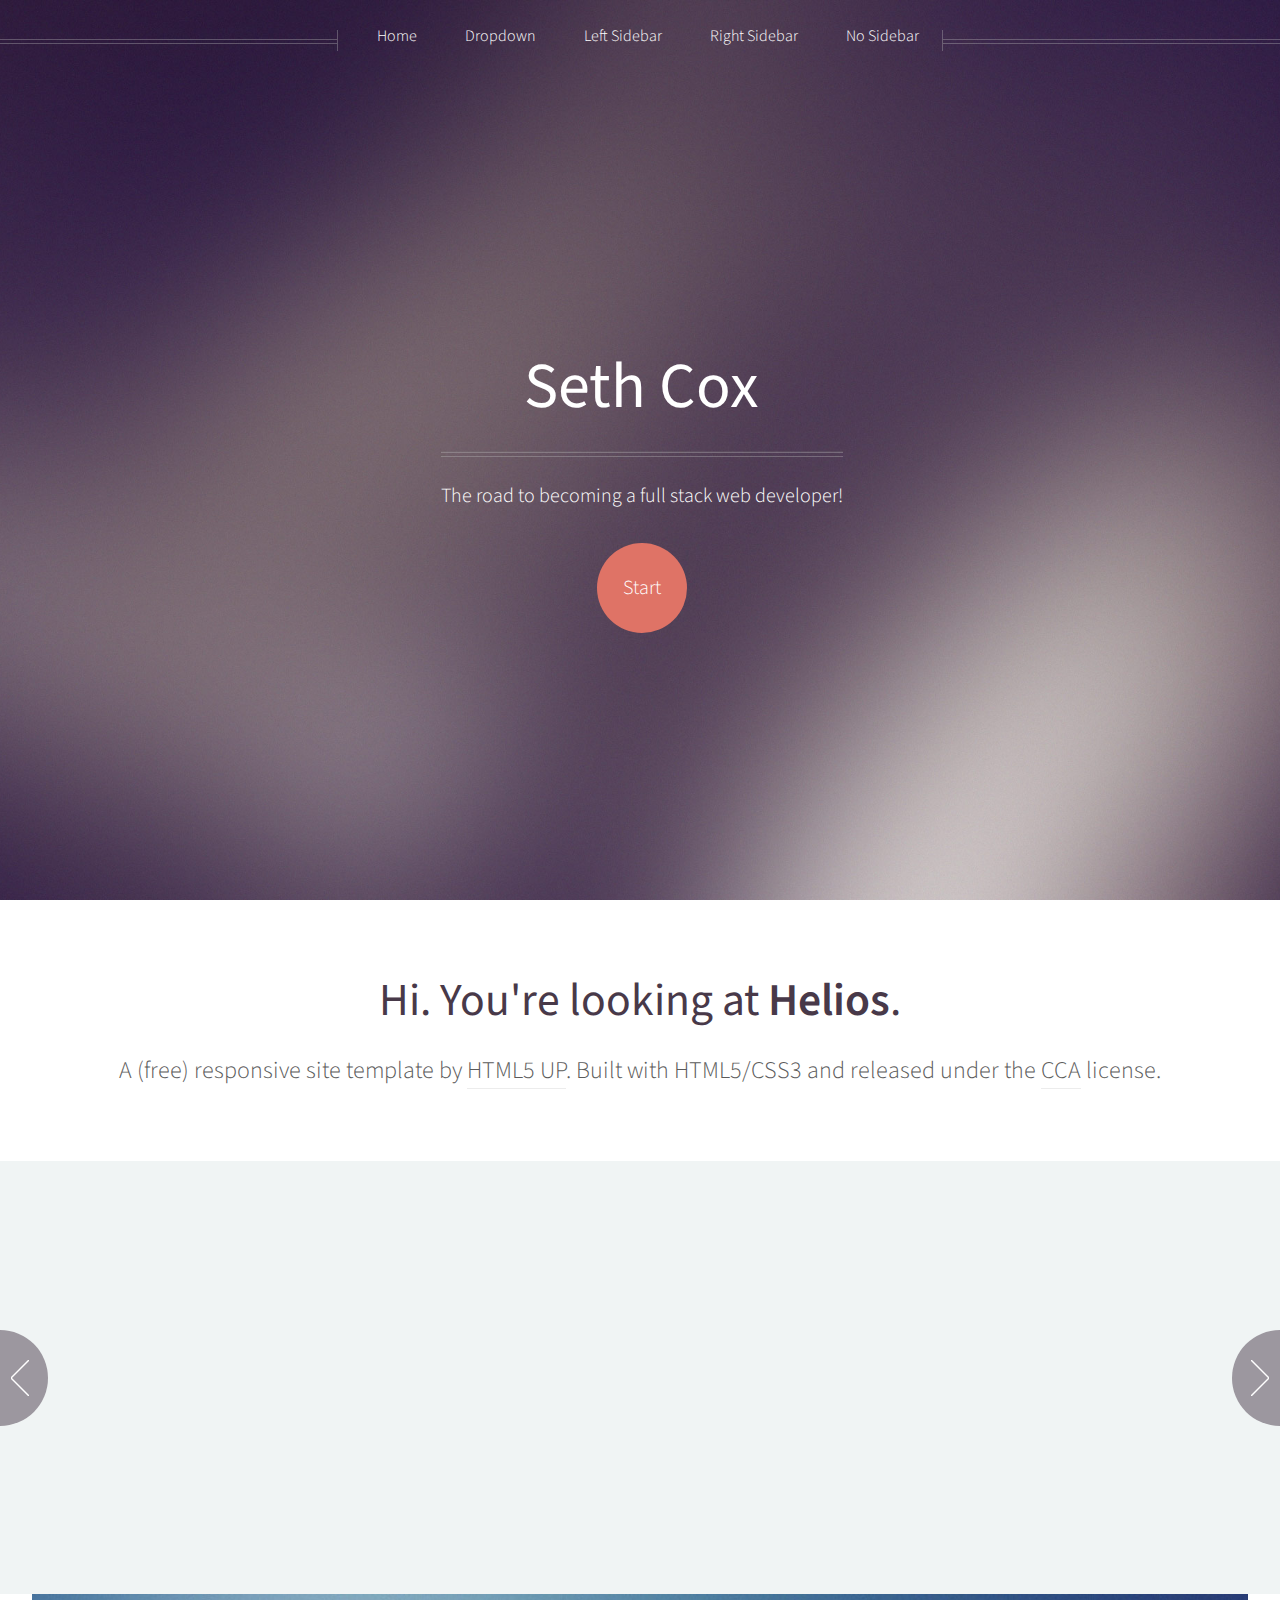
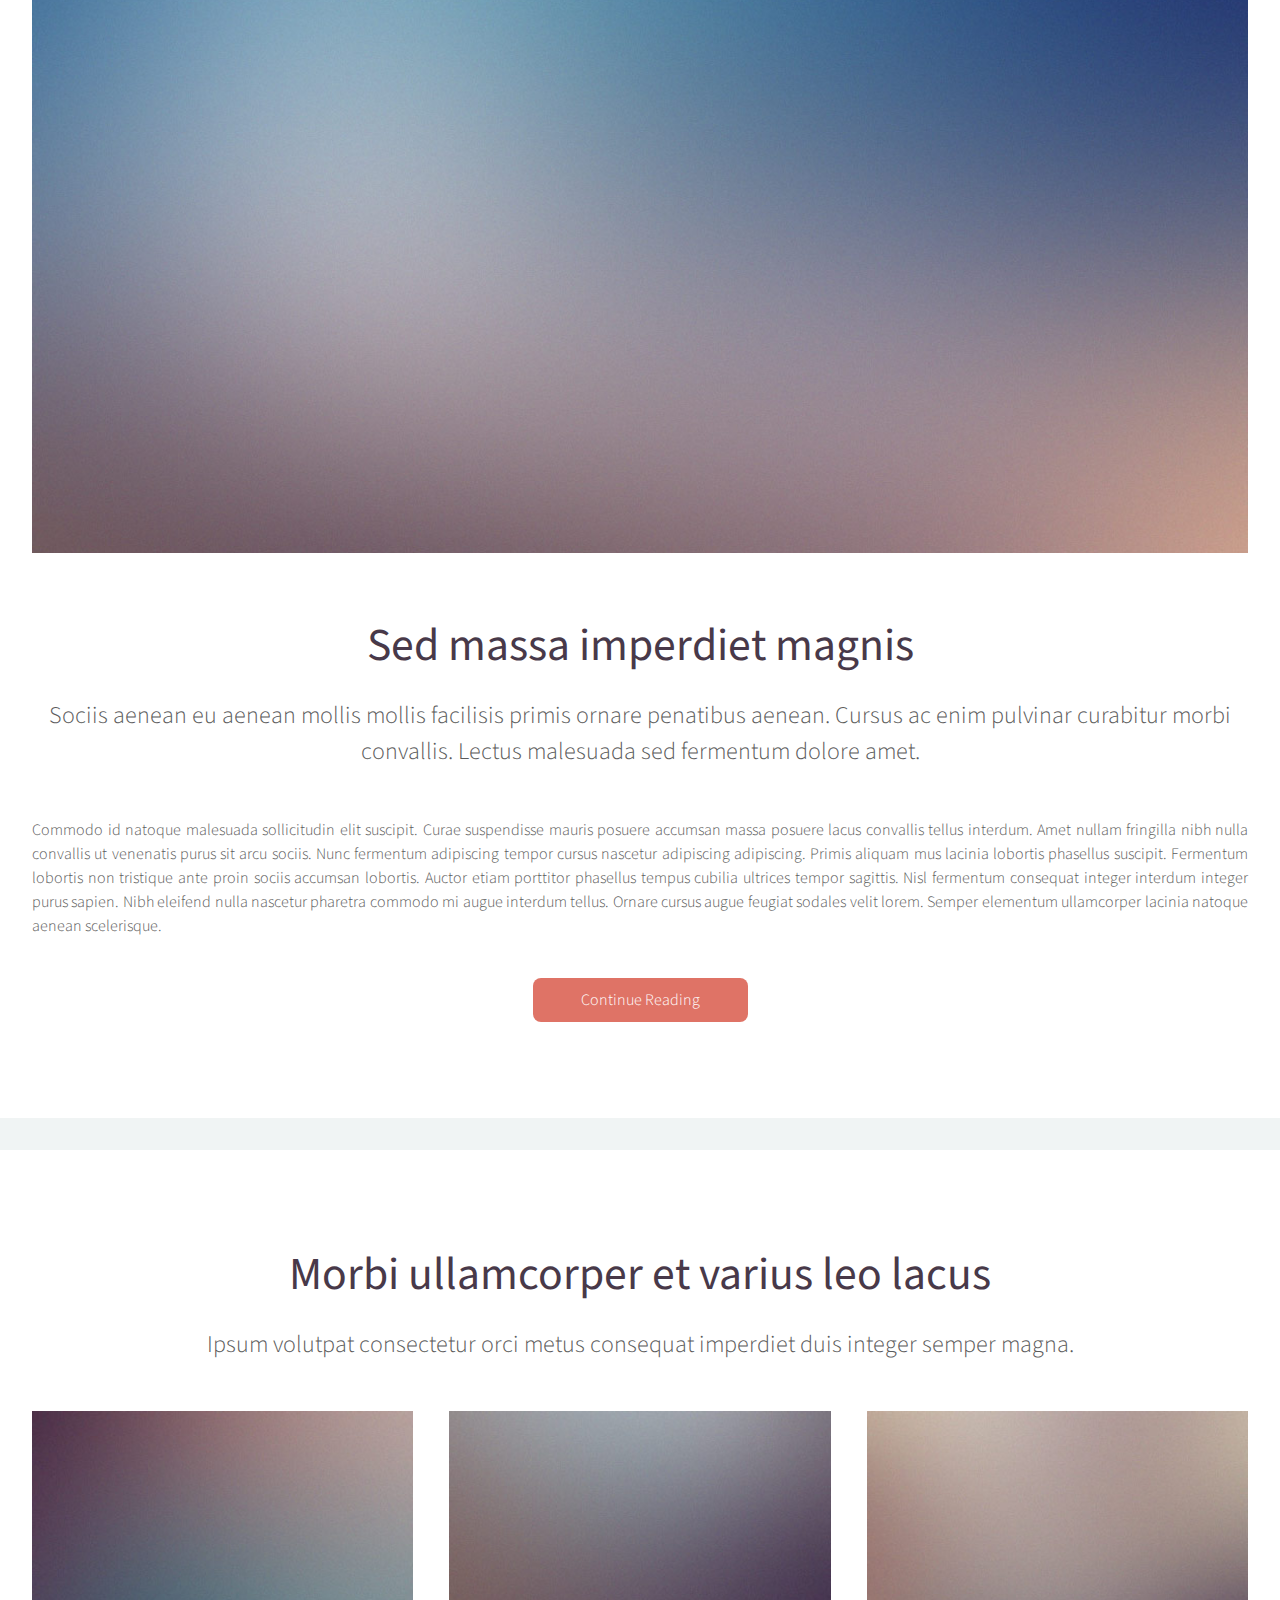
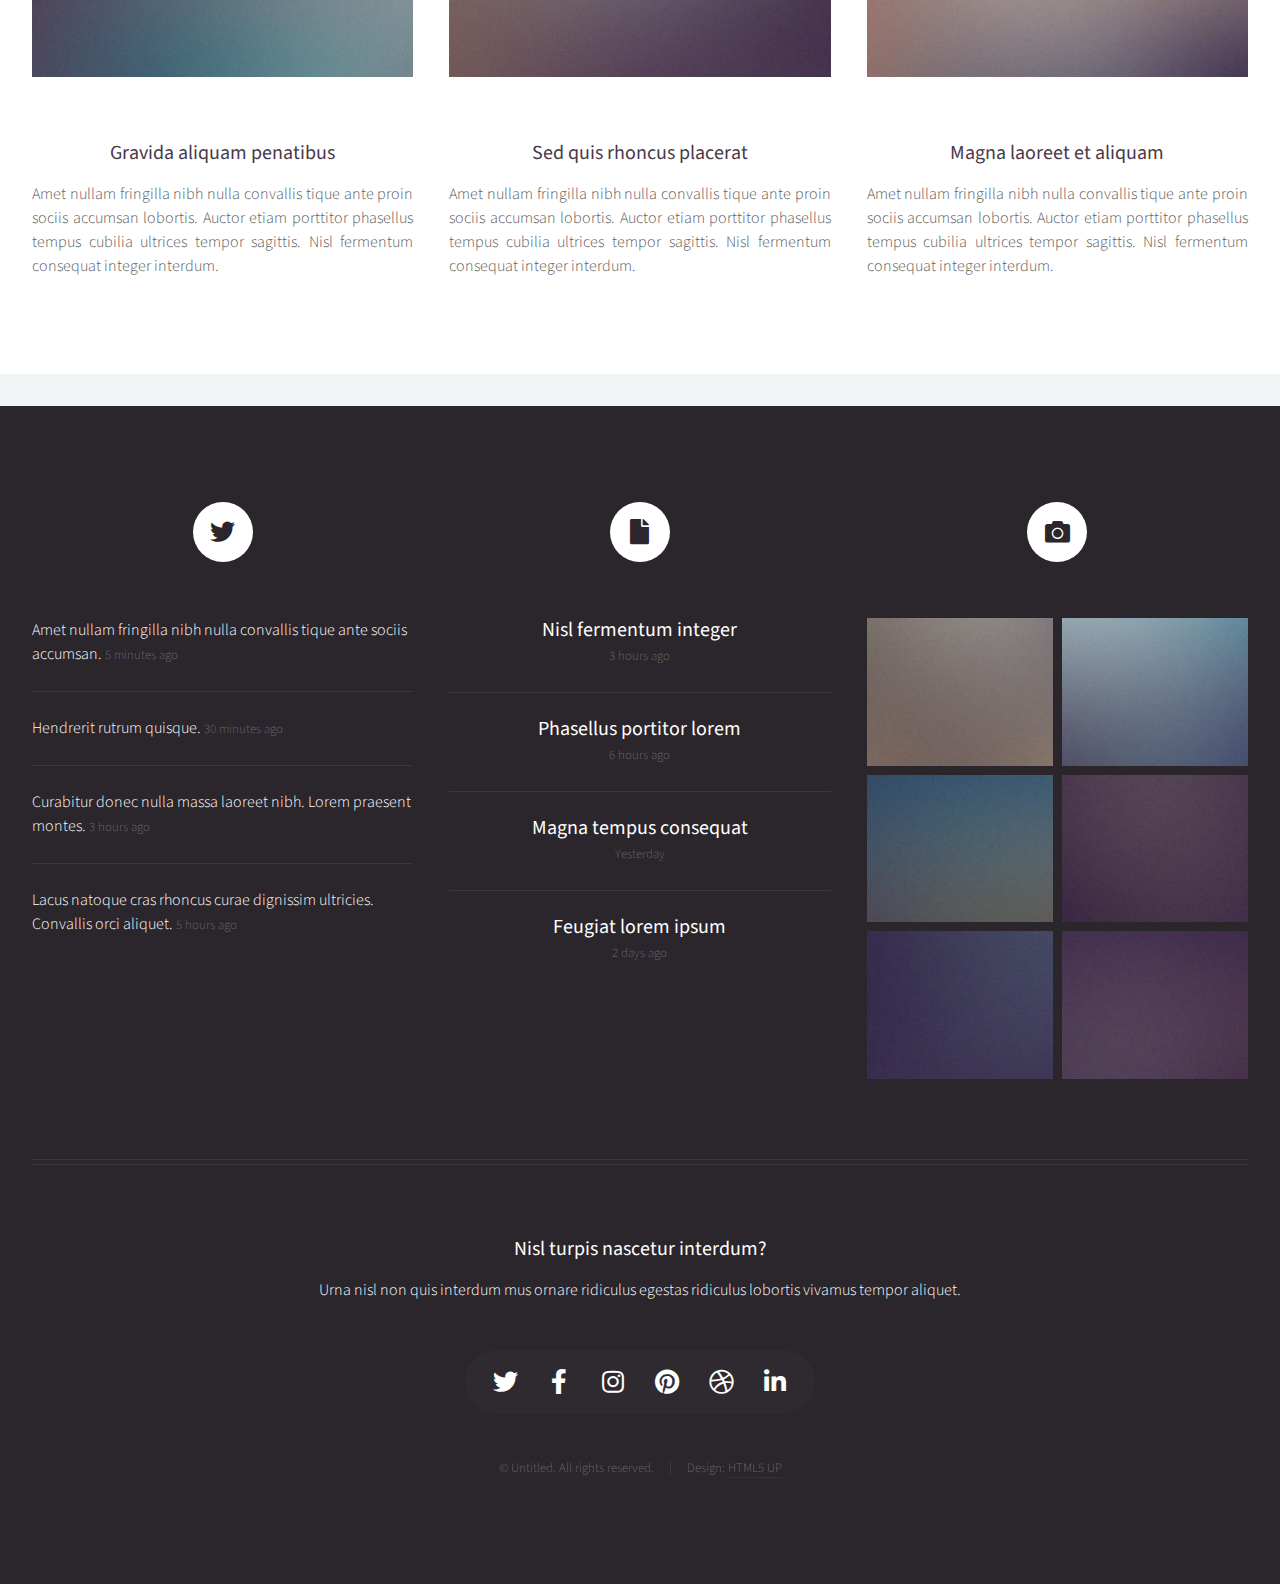
==== portfolio/index.html @ 1e64fea7 "setup template file" ====
<!DOCTYPE HTML>
<!--
	Helios by HTML5 UP
	html5up.net | @ajlkn
	Free for personal and commercial use under the CCA 3.0 license (html5up.net/license)
-->
<html>
	<head>
		<title>Helios by HTML5 UP</title>
		<meta charset="utf-8" />
		<meta name="viewport" content="width=device-width, initial-scale=1, user-scalable=no" />
		<link rel="stylesheet" href="assets/css/main.css" />
		<noscript><link rel="stylesheet" href="assets/css/noscript.css" /></noscript>
	</head>
	<body class="homepage is-preload">
		<div id="page-wrapper">

			<!-- Header -->
				<div id="header">

					<!-- Inner -->
						<div class="inner">
							<header>
								<h1><a href="index.html" id="logo">Seth Cox</a></h1>
								<hr />
								<p>The road to becoming a full stack web developer!</p>
							</header>
							<footer>
								<a href="#banner" class="button circled scrolly">Start</a>
							</footer>
						</div>

					<!-- Nav -->
						<nav id="nav">
							<ul>
								<li><a href="index.html">Home</a></li>
								<li>
									<a href="#">Dropdown</a>
									<ul>
										<li><a href="#">Lorem ipsum dolor</a></li>
										<li><a href="#">Magna phasellus</a></li>
										<li><a href="#">Etiam dolore nisl</a></li>
										<li>
											<a href="#">And a submenu &hellip;</a>
											<ul>
												<li><a href="#">Lorem ipsum dolor</a></li>
												<li><a href="#">Phasellus consequat</a></li>
												<li><a href="#">Magna phasellus</a></li>
												<li><a href="#">Etiam dolore nisl</a></li>
											</ul>
										</li>
										<li><a href="#">Veroeros feugiat</a></li>
									</ul>
								</li>
								<li><a href="left-sidebar.html">Left Sidebar</a></li>
								<li><a href="right-sidebar.html">Right Sidebar</a></li>
								<li><a href="no-sidebar.html">No Sidebar</a></li>
							</ul>
						</nav>

				</div>

			<!-- Banner -->
				<section id="banner">
					<header>
						<h2>Hi. You're looking at <strong>Helios</strong>.</h2>
						<p>
							A (free) responsive site template by <a href="http://html5up.net">HTML5 UP</a>.
							Built with HTML5/CSS3 and released under the <a href="http://html5up.net/license">CCA</a> license.
						</p>
					</header>
				</section>

			<!-- Carousel -->
				<section class="carousel">
					<div class="reel">

						<article>
							<a href="#" class="image featured"><img src="images/pic01.jpg" alt="" /></a>
							<header>
								<h3><a href="#">Pulvinar sagittis congue</a></h3>
							</header>
							<p>Commodo id natoque malesuada sollicitudin elit suscipit magna.</p>
						</article>

						<article>
							<a href="#" class="image featured"><img src="images/pic02.jpg" alt="" /></a>
							<header>
								<h3><a href="#">Fermentum sagittis proin</a></h3>
							</header>
							<p>Commodo id natoque malesuada sollicitudin elit suscipit magna.</p>
						</article>

						<article>
							<a href="#" class="image featured"><img src="images/pic03.jpg" alt="" /></a>
							<header>
								<h3><a href="#">Sed quis rhoncus placerat</a></h3>
							</header>
							<p>Commodo id natoque malesuada sollicitudin elit suscipit magna.</p>
						</article>

						<article>
							<a href="#" class="image featured"><img src="images/pic04.jpg" alt="" /></a>
							<header>
								<h3><a href="#">Ultrices urna sit lobortis</a></h3>
							</header>
							<p>Commodo id natoque malesuada sollicitudin elit suscipit magna.</p>
						</article>

						<article>
							<a href="#" class="image featured"><img src="images/pic05.jpg" alt="" /></a>
							<header>
								<h3><a href="#">Varius magnis sollicitudin</a></h3>
							</header>
							<p>Commodo id natoque malesuada sollicitudin elit suscipit magna.</p>
						</article>

						<article>
							<a href="#" class="image featured"><img src="images/pic01.jpg" alt="" /></a>
							<header>
								<h3><a href="#">Pulvinar sagittis congue</a></h3>
							</header>
							<p>Commodo id natoque malesuada sollicitudin elit suscipit magna.</p>
						</article>

						<article>
							<a href="#" class="image featured"><img src="images/pic02.jpg" alt="" /></a>
							<header>
								<h3><a href="#">Fermentum sagittis proin</a></h3>
							</header>
							<p>Commodo id natoque malesuada sollicitudin elit suscipit magna.</p>
						</article>

						<article>
							<a href="#" class="image featured"><img src="images/pic03.jpg" alt="" /></a>
							<header>
								<h3><a href="#">Sed quis rhoncus placerat</a></h3>
							</header>
							<p>Commodo id natoque malesuada sollicitudin elit suscipit magna.</p>
						</article>

						<article>
							<a href="#" class="image featured"><img src="images/pic04.jpg" alt="" /></a>
							<header>
								<h3><a href="#">Ultrices urna sit lobortis</a></h3>
							</header>
							<p>Commodo id natoque malesuada sollicitudin elit suscipit magna.</p>
						</article>

						<article>
							<a href="#" class="image featured"><img src="images/pic05.jpg" alt="" /></a>
							<header>
								<h3><a href="#">Varius magnis sollicitudin</a></h3>
							</header>
							<p>Commodo id natoque malesuada sollicitudin elit suscipit magna.</p>
						</article>

					</div>
				</section>

			<!-- Main -->
				<div class="wrapper style2">

					<article id="main" class="container special">
						<a href="#" class="image featured"><img src="images/pic06.jpg" alt="" /></a>
						<header>
							<h2><a href="#">Sed massa imperdiet magnis</a></h2>
							<p>
								Sociis aenean eu aenean mollis mollis facilisis primis ornare penatibus aenean. Cursus ac enim
								pulvinar curabitur morbi convallis. Lectus malesuada sed fermentum dolore amet.
							</p>
						</header>
						<p>
							Commodo id natoque malesuada sollicitudin elit suscipit. Curae suspendisse mauris posuere accumsan massa
							posuere lacus convallis tellus interdum. Amet nullam fringilla nibh nulla convallis ut venenatis purus
							sit arcu sociis. Nunc fermentum adipiscing tempor cursus nascetur adipiscing adipiscing. Primis aliquam
							mus lacinia lobortis phasellus suscipit. Fermentum lobortis non tristique ante proin sociis accumsan
							lobortis. Auctor etiam porttitor phasellus tempus cubilia ultrices tempor sagittis. Nisl fermentum
							consequat integer interdum integer purus sapien. Nibh eleifend nulla nascetur pharetra commodo mi augue
							interdum tellus. Ornare cursus augue feugiat sodales velit lorem. Semper elementum ullamcorper lacinia
							natoque aenean scelerisque.
						</p>
						<footer>
							<a href="#" class="button">Continue Reading</a>
						</footer>
					</article>

				</div>

			<!-- Features -->
				<div class="wrapper style1">

					<section id="features" class="container special">
						<header>
							<h2>Morbi ullamcorper et varius leo lacus</h2>
							<p>Ipsum volutpat consectetur orci metus consequat imperdiet duis integer semper magna.</p>
						</header>
						<div class="row">
							<article class="col-4 col-12-mobile special">
								<a href="#" class="image featured"><img src="images/pic07.jpg" alt="" /></a>
								<header>
									<h3><a href="#">Gravida aliquam penatibus</a></h3>
								</header>
								<p>
									Amet nullam fringilla nibh nulla convallis tique ante proin sociis accumsan lobortis. Auctor etiam
									porttitor phasellus tempus cubilia ultrices tempor sagittis. Nisl fermentum consequat integer interdum.
								</p>
							</article>
							<article class="col-4 col-12-mobile special">
								<a href="#" class="image featured"><img src="images/pic08.jpg" alt="" /></a>
								<header>
									<h3><a href="#">Sed quis rhoncus placerat</a></h3>
								</header>
								<p>
									Amet nullam fringilla nibh nulla convallis tique ante proin sociis accumsan lobortis. Auctor etiam
									porttitor phasellus tempus cubilia ultrices tempor sagittis. Nisl fermentum consequat integer interdum.
								</p>
							</article>
							<article class="col-4 col-12-mobile special">
								<a href="#" class="image featured"><img src="images/pic09.jpg" alt="" /></a>
								<header>
									<h3><a href="#">Magna laoreet et aliquam</a></h3>
								</header>
								<p>
									Amet nullam fringilla nibh nulla convallis tique ante proin sociis accumsan lobortis. Auctor etiam
									porttitor phasellus tempus cubilia ultrices tempor sagittis. Nisl fermentum consequat integer interdum.
								</p>
							</article>
						</div>
					</section>

				</div>

			<!-- Footer -->
				<div id="footer">
					<div class="container">
						<div class="row">

							<!-- Tweets -->
								<section class="col-4 col-12-mobile">
									<header>
										<h2 class="icon brands fa-twitter circled"><span class="label">Tweets</span></h2>
									</header>
									<ul class="divided">
										<li>
											<article class="tweet">
												Amet nullam fringilla nibh nulla convallis tique ante sociis accumsan.
												<span class="timestamp">5 minutes ago</span>
											</article>
										</li>
										<li>
											<article class="tweet">
												Hendrerit rutrum quisque.
												<span class="timestamp">30 minutes ago</span>
											</article>
										</li>
										<li>
											<article class="tweet">
												Curabitur donec nulla massa laoreet nibh. Lorem praesent montes.
												<span class="timestamp">3 hours ago</span>
											</article>
										</li>
										<li>
											<article class="tweet">
												Lacus natoque cras rhoncus curae dignissim ultricies. Convallis orci aliquet.
												<span class="timestamp">5 hours ago</span>
											</article>
										</li>
									</ul>
								</section>

							<!-- Posts -->
								<section class="col-4 col-12-mobile">
									<header>
										<h2 class="icon solid fa-file circled"><span class="label">Posts</span></h2>
									</header>
									<ul class="divided">
										<li>
											<article class="post stub">
												<header>
													<h3><a href="#">Nisl fermentum integer</a></h3>
												</header>
												<span class="timestamp">3 hours ago</span>
											</article>
										</li>
										<li>
											<article class="post stub">
												<header>
													<h3><a href="#">Phasellus portitor lorem</a></h3>
												</header>
												<span class="timestamp">6 hours ago</span>
											</article>
										</li>
										<li>
											<article class="post stub">
												<header>
													<h3><a href="#">Magna tempus consequat</a></h3>
												</header>
												<span class="timestamp">Yesterday</span>
											</article>
										</li>
										<li>
											<article class="post stub">
												<header>
													<h3><a href="#">Feugiat lorem ipsum</a></h3>
												</header>
												<span class="timestamp">2 days ago</span>
											</article>
										</li>
									</ul>
								</section>

							<!-- Photos -->
								<section class="col-4 col-12-mobile">
									<header>
										<h2 class="icon solid fa-camera circled"><span class="label">Photos</span></h2>
									</header>
									<div class="row gtr-25">
										<div class="col-6">
											<a href="#" class="image fit"><img src="images/pic10.jpg" alt="" /></a>
										</div>
										<div class="col-6">
											<a href="#" class="image fit"><img src="images/pic11.jpg" alt="" /></a>
										</div>
										<div class="col-6">
											<a href="#" class="image fit"><img src="images/pic12.jpg" alt="" /></a>
										</div>
										<div class="col-6">
											<a href="#" class="image fit"><img src="images/pic13.jpg" alt="" /></a>
										</div>
										<div class="col-6">
											<a href="#" class="image fit"><img src="images/pic14.jpg" alt="" /></a>
										</div>
										<div class="col-6">
											<a href="#" class="image fit"><img src="images/pic15.jpg" alt="" /></a>
										</div>
									</div>
								</section>

						</div>
						<hr />
						<div class="row">
							<div class="col-12">

								<!-- Contact -->
									<section class="contact">
										<header>
											<h3>Nisl turpis nascetur interdum?</h3>
										</header>
										<p>Urna nisl non quis interdum mus ornare ridiculus egestas ridiculus lobortis vivamus tempor aliquet.</p>
										<ul class="icons">
											<li><a href="#" class="icon brands fa-twitter"><span class="label">Twitter</span></a></li>
											<li><a href="#" class="icon brands fa-facebook-f"><span class="label">Facebook</span></a></li>
											<li><a href="#" class="icon brands fa-instagram"><span class="label">Instagram</span></a></li>
											<li><a href="#" class="icon brands fa-pinterest"><span class="label">Pinterest</span></a></li>
											<li><a href="#" class="icon brands fa-dribbble"><span class="label">Dribbble</span></a></li>
											<li><a href="#" class="icon brands fa-linkedin-in"><span class="label">Linkedin</span></a></li>
										</ul>
									</section>

								<!-- Copyright -->
									<div class="copyright">
										<ul class="menu">
											<li>&copy; Untitled. All rights reserved.</li><li>Design: <a href="http://html5up.net">HTML5 UP</a></li>
										</ul>
									</div>

							</div>

						</div>
					</div>
				</div>

		</div>

		<!-- Scripts -->
			<script src="assets/js/jquery.min.js"></script>
			<script src="assets/js/jquery.dropotron.min.js"></script>
			<script src="assets/js/jquery.scrolly.min.js"></script>
			<script src="assets/js/jquery.scrollex.min.js"></script>
			<script src="assets/js/browser.min.js"></script>
			<script src="assets/js/breakpoints.min.js"></script>
			<script src="assets/js/util.js"></script>
			<script src="assets/js/main.js"></script>

	</body>
</html>
---- portfolio/assets/css/main.css ----
@import url("https://fonts.googleapis.com/css?family=Source+Sans+Pro:300,300italic,400,400italic,600");
@import url("fontawesome-all.min.css");

/*
	Helios by HTML5 UP
	html5up.net | @ajlkn
	Free for personal and commercial use under the CCA 3.0 license (html5up.net/license)
*/

html, body, div, span, applet, object,
iframe, h1, h2, h3, h4, h5, h6, p, blockquote,
pre, a, abbr, acronym, address, big, cite,
code, del, dfn, em, img, ins, kbd, q, s, samp,
small, strike, strong, sub, sup, tt, var, b,
u, i, center, dl, dt, dd, ol, ul, li, fieldset,
form, label, legend, table, caption, tbody,
tfoot, thead, tr, th, td, article, aside,
canvas, details, embed, figure, figcaption,
footer, header, hgroup, menu, nav, output, ruby,
section, summary, time, mark, audio, video {
	margin: 0;
	padding: 0;
	border: 0;
	font-size: 100%;
	font: inherit;
	vertical-align: baseline;}

article, aside, details, figcaption, figure,
footer, header, hgroup, menu, nav, section {
	display: block;}

body {
	line-height: 1;
}

ol, ul {
	list-style: none;
}

blockquote, q {
	quotes: none;
}

	blockquote:before, blockquote:after, q:before, q:after {
		content: '';
		content: none;
	}

table {
	border-collapse: collapse;
	border-spacing: 0;
}

body {
	-webkit-text-size-adjust: none;
}

mark {
	background-color: transparent;
	color: inherit;
}

input::-moz-focus-inner {
	border: 0;
	padding: 0;
}

input, select, textarea {
	-moz-appearance: none;
	-webkit-appearance: none;
	-ms-appearance: none;
	appearance: none;
}

/* Basic */

	html {
		box-sizing: border-box;
	}

	*, *:before, *:after {
		box-sizing: inherit;
	}

	body {
		background: #f0f4f4;
		color: #5b5b5b;
		font-size: 15pt;
		line-height: 1.85em;
		font-family: 'Source Sans Pro', sans-serif;
		font-weight: 300;
	}

		body.is-preload *, body.is-preload *:before, body.is-preload *:after {
			-moz-animation: none !important;
			-webkit-animation: none !important;
			-ms-animation: none !important;
			animation: none !important;
			-moz-transition: none !important;
			-webkit-transition: none !important;
			-ms-transition: none !important;
			transition: none !important;
		}

	input, textarea, select {
		font-size: 15pt;
		line-height: 1.85em;
		font-family: 'Source Sans Pro', sans-serif;
		font-weight: 300;
	}

	h1, h2, h3, h4, h5, h6 {
		font-weight: 400;
		color: #483949;
		line-height: 1.25em;
	}

	h1 a, h2 a, h3 a, h4 a, h5 a, h6 a {
		color: inherit;
		text-decoration: none;
		border-bottom-color: transparent;
	}

	h1 strong, h2 strong, h3 strong, h4 strong, h5 strong, h6 strong {
		font-weight: 600;
	}

	h2 {
		font-size: 2.85em;
	}

	h3 {
		font-size: 1.25em;
	}

	h4 {
		font-size: 1em;
		margin: 0 0 0.25em 0;
	}

	strong, b {
		font-weight: 400;
		color: #483949;
	}

	em, i {
		font-style: italic;
	}

	a {
		color: inherit;
		border-bottom: solid 1px rgba(128, 128, 128, 0.15);
		text-decoration: none;
		-moz-transition: background-color 0.35s ease-in-out, color 0.35s ease-in-out, border-bottom-color 0.35s ease-in-out;
		-webkit-transition: background-color 0.35s ease-in-out, color 0.35s ease-in-out, border-bottom-color 0.35s ease-in-out;
		-ms-transition: background-color 0.35s ease-in-out, color 0.35s ease-in-out, border-bottom-color 0.35s ease-in-out;
		transition: background-color 0.35s ease-in-out, color 0.35s ease-in-out, border-bottom-color 0.35s ease-in-out;
	}

		a:hover {
			color: #ef8376;
			border-bottom-color: transparent;
		}

	sub {
		position: relative;
		top: 0.5em;
		font-size: 0.8em;
	}

	sup {
		position: relative;
		top: -0.5em;
		font-size: 0.8em;
	}

	blockquote {
		border-left: solid 0.5em #ddd;
		padding: 1em 0 1em 2em;
		font-style: italic;
	}

	p, ul, ol, dl, table {
		margin-bottom: 1em;
	}

	p {
		text-align: justify;
	}

	br.clear {
		clear: both;
	}

	hr {
		position: relative;
		display: block;
		border: 0;
		top: 4.5em;
		margin-bottom: 9em;
		height: 6px;
		border-top: solid 1px rgba(128, 128, 128, 0.2);
		border-bottom: solid 1px rgba(128, 128, 128, 0.2);
	}

		hr:before, hr:after {
			content: '';
			position: absolute;
			top: -8px;
			display: block;
			width: 1px;
			height: 21px;
			background: rgba(128, 128, 128, 0.2);
		}

		hr:before {
			left: -1px;
		}

		hr:after {
			right: -1px;
		}

	.timestamp {
		color: rgba(128, 128, 128, 0.75);
		font-size: 0.8em;
	}

/* Container */

	.container {
		margin: 0 auto;
		max-width: 100%;
		width: 1400px;
	}

		@media screen and (max-width: 1680px) {

			.container {
				width: 1200px;
			}

		}

		@media screen and (max-width: 1280px) {

			.container {
				width: 100%;
			}

		}

		@media screen and (max-width: 960px) {

			.container {
				width: 100%;
			}

		}

		@media screen and (max-width: 840px) {

			.container {
				width: 100%;
			}

		}

		@media screen and (max-width: 736px) {

			.container {
				width: 100%;
			}

		}

/* Row */

	.row {
		display: flex;
		flex-wrap: wrap;
		box-sizing: border-box;
		align-items: stretch;
	}

		.row > * {
			box-sizing: border-box;
		}

		.row.gtr-uniform > * > :last-child {
			margin-bottom: 0;
		}

		.row.aln-left {
			justify-content: flex-start;
		}

		.row.aln-center {
			justify-content: center;
		}

		.row.aln-right {
			justify-content: flex-end;
		}

		.row.aln-top {
			align-items: flex-start;
		}

		.row.aln-middle {
			align-items: center;
		}

		.row.aln-bottom {
			align-items: flex-end;
		}

		.row > .imp {
			order: -1;
		}

		.row > .col-1 {
			width: 8.33333%;
		}

		.row > .off-1 {
			margin-left: 8.33333%;
		}

		.row > .col-2 {
			width: 16.66667%;
		}

		.row > .off-2 {
			margin-left: 16.66667%;
		}

		.row > .col-3 {
			width: 25%;
		}

		.row > .off-3 {
			margin-left: 25%;
		}

		.row > .col-4 {
			width: 33.33333%;
		}

		.row > .off-4 {
			margin-left: 33.33333%;
		}

		.row > .col-5 {
			width: 41.66667%;
		}

		.row > .off-5 {
			margin-left: 41.66667%;
		}

		.row > .col-6 {
			width: 50%;
		}

		.row > .off-6 {
			margin-left: 50%;
		}

		.row > .col-7 {
			width: 58.33333%;
		}

		.row > .off-7 {
			margin-left: 58.33333%;
		}

		.row > .col-8 {
			width: 66.66667%;
		}

		.row > .off-8 {
			margin-left: 66.66667%;
		}

		.row > .col-9 {
			width: 75%;
		}

		.row > .off-9 {
			margin-left: 75%;
		}

		.row > .col-10 {
			width: 83.33333%;
		}

		.row > .off-10 {
			margin-left: 83.33333%;
		}

		.row > .col-11 {
			width: 91.66667%;
		}

		.row > .off-11 {
			margin-left: 91.66667%;
		}

		.row > .col-12 {
			width: 100%;
		}

		.row > .off-12 {
			margin-left: 100%;
		}

		.row.gtr-0 {
			margin-top: 0px;
			margin-left: 0px;
		}

			.row.gtr-0 > * {
				padding: 0px 0 0 0px;
			}

			.row.gtr-0.gtr-uniform {
				margin-top: 0px;
			}

				.row.gtr-0.gtr-uniform > * {
					padding-top: 0px;
				}

		.row.gtr-25 {
			margin-top: -10px;
			margin-left: -10px;
		}

			.row.gtr-25 > * {
				padding: 10px 0 0 10px;
			}

			.row.gtr-25.gtr-uniform {
				margin-top: -10px;
			}

				.row.gtr-25.gtr-uniform > * {
					padding-top: 10px;
				}

		.row.gtr-50 {
			margin-top: -20px;
			margin-left: -20px;
		}

			.row.gtr-50 > * {
				padding: 20px 0 0 20px;
			}

			.row.gtr-50.gtr-uniform {
				margin-top: -20px;
			}

				.row.gtr-50.gtr-uniform > * {
					padding-top: 20px;
				}

		.row {
			margin-top: -40px;
			margin-left: -40px;
		}

			.row > * {
				padding: 40px 0 0 40px;
			}

			.row.gtr-uniform {
				margin-top: -40px;
			}

				.row.gtr-uniform > * {
					padding-top: 40px;
				}

		.row.gtr-150 {
			margin-top: -60px;
			margin-left: -60px;
		}

			.row.gtr-150 > * {
				padding: 60px 0 0 60px;
			}

			.row.gtr-150.gtr-uniform {
				margin-top: -60px;
			}

				.row.gtr-150.gtr-uniform > * {
					padding-top: 60px;
				}

		.row.gtr-200 {
			margin-top: -80px;
			margin-left: -80px;
		}

			.row.gtr-200 > * {
				padding: 80px 0 0 80px;
			}

			.row.gtr-200.gtr-uniform {
				margin-top: -80px;
			}

				.row.gtr-200.gtr-uniform > * {
					padding-top: 80px;
				}

		@media screen and (max-width: 1680px) {

			.row {
				display: flex;
				flex-wrap: wrap;
				box-sizing: border-box;
				align-items: stretch;
			}

				.row > * {
					box-sizing: border-box;
				}

				.row.gtr-uniform > * > :last-child {
					margin-bottom: 0;
				}

				.row.aln-left {
					justify-content: flex-start;
				}

				.row.aln-center {
					justify-content: center;
				}

				.row.aln-right {
					justify-content: flex-end;
				}

				.row.aln-top {
					align-items: flex-start;
				}

				.row.aln-middle {
					align-items: center;
				}

				.row.aln-bottom {
					align-items: flex-end;
				}

				.row > .imp-wide {
					order: -1;
				}

				.row > .col-1-wide {
					width: 8.33333%;
				}

				.row > .off-1-wide {
					margin-left: 8.33333%;
				}

				.row > .col-2-wide {
					width: 16.66667%;
				}

				.row > .off-2-wide {
					margin-left: 16.66667%;
				}

				.row > .col-3-wide {
					width: 25%;
				}

				.row > .off-3-wide {
					margin-left: 25%;
				}

				.row > .col-4-wide {
					width: 33.33333%;
				}

				.row > .off-4-wide {
					margin-left: 33.33333%;
				}

				.row > .col-5-wide {
					width: 41.66667%;
				}

				.row > .off-5-wide {
					margin-left: 41.66667%;
				}

				.row > .col-6-wide {
					width: 50%;
				}

				.row > .off-6-wide {
					margin-left: 50%;
				}

				.row > .col-7-wide {
					width: 58.33333%;
				}

				.row > .off-7-wide {
					margin-left: 58.33333%;
				}

				.row > .col-8-wide {
					width: 66.66667%;
				}

				.row > .off-8-wide {
					margin-left: 66.66667%;
				}

				.row > .col-9-wide {
					width: 75%;
				}

				.row > .off-9-wide {
					margin-left: 75%;
				}

				.row > .col-10-wide {
					width: 83.33333%;
				}

				.row > .off-10-wide {
					margin-left: 83.33333%;
				}

				.row > .col-11-wide {
					width: 91.66667%;
				}

				.row > .off-11-wide {
					margin-left: 91.66667%;
				}

				.row > .col-12-wide {
					width: 100%;
				}

				.row > .off-12-wide {
					margin-left: 100%;
				}

				.row.gtr-0 {
					margin-top: 0px;
					margin-left: 0px;
				}

					.row.gtr-0 > * {
						padding: 0px 0 0 0px;
					}

					.row.gtr-0.gtr-uniform {
						margin-top: 0px;
					}

						.row.gtr-0.gtr-uniform > * {
							padding-top: 0px;
						}

				.row.gtr-25 {
					margin-top: -10px;
					margin-left: -10px;
				}

					.row.gtr-25 > * {
						padding: 10px 0 0 10px;
					}

					.row.gtr-25.gtr-uniform {
						margin-top: -10px;
					}

						.row.gtr-25.gtr-uniform > * {
							padding-top: 10px;
						}

				.row.gtr-50 {
					margin-top: -20px;
					margin-left: -20px;
				}

					.row.gtr-50 > * {
						padding: 20px 0 0 20px;
					}

					.row.gtr-50.gtr-uniform {
						margin-top: -20px;
					}

						.row.gtr-50.gtr-uniform > * {
							padding-top: 20px;
						}

				.row {
					margin-top: -40px;
					margin-left: -40px;
				}

					.row > * {
						padding: 40px 0 0 40px;
					}

					.row.gtr-uniform {
						margin-top: -40px;
					}

						.row.gtr-uniform > * {
							padding-top: 40px;
						}

				.row.gtr-150 {
					margin-top: -60px;
					margin-left: -60px;
				}

					.row.gtr-150 > * {
						padding: 60px 0 0 60px;
					}

					.row.gtr-150.gtr-uniform {
						margin-top: -60px;
					}

						.row.gtr-150.gtr-uniform > * {
							padding-top: 60px;
						}

				.row.gtr-200 {
					margin-top: -80px;
					margin-left: -80px;
				}

					.row.gtr-200 > * {
						padding: 80px 0 0 80px;
					}

					.row.gtr-200.gtr-uniform {
						margin-top: -80px;
					}

						.row.gtr-200.gtr-uniform > * {
							padding-top: 80px;
						}

		}

		@media screen and (max-width: 1280px) {

			.row {
				display: flex;
				flex-wrap: wrap;
				box-sizing: border-box;
				align-items: stretch;
			}

				.row > * {
					box-sizing: border-box;
				}

				.row.gtr-uniform > * > :last-child {
					margin-bottom: 0;
				}

				.row.aln-left {
					justify-content: flex-start;
				}

				.row.aln-center {
					justify-content: center;
				}

				.row.aln-right {
					justify-content: flex-end;
				}

				.row.aln-top {
					align-items: flex-start;
				}

				.row.aln-middle {
					align-items: center;
				}

				.row.aln-bottom {
					align-items: flex-end;
				}

				.row > .imp-normal {
					order: -1;
				}

				.row > .col-1-normal {
					width: 8.33333%;
				}

				.row > .off-1-normal {
					margin-left: 8.33333%;
				}

				.row > .col-2-normal {
					width: 16.66667%;
				}

				.row > .off-2-normal {
					margin-left: 16.66667%;
				}

				.row > .col-3-normal {
					width: 25%;
				}

				.row > .off-3-normal {
					margin-left: 25%;
				}

				.row > .col-4-normal {
					width: 33.33333%;
				}

				.row > .off-4-normal {
					margin-left: 33.33333%;
				}

				.row > .col-5-normal {
					width: 41.66667%;
				}

				.row > .off-5-normal {
					margin-left: 41.66667%;
				}

				.row > .col-6-normal {
					width: 50%;
				}

				.row > .off-6-normal {
					margin-left: 50%;
				}

				.row > .col-7-normal {
					width: 58.33333%;
				}

				.row > .off-7-normal {
					margin-left: 58.33333%;
				}

				.row > .col-8-normal {
					width: 66.66667%;
				}

				.row > .off-8-normal {
					margin-left: 66.66667%;
				}

				.row > .col-9-normal {
					width: 75%;
				}

				.row > .off-9-normal {
					margin-left: 75%;
				}

				.row > .col-10-normal {
					width: 83.33333%;
				}

				.row > .off-10-normal {
					margin-left: 83.33333%;
				}

				.row > .col-11-normal {
					width: 91.66667%;
				}

				.row > .off-11-normal {
					margin-left: 91.66667%;
				}

				.row > .col-12-normal {
					width: 100%;
				}

				.row > .off-12-normal {
					margin-left: 100%;
				}

				.row.gtr-0 {
					margin-top: 0px;
					margin-left: 0px;
				}

					.row.gtr-0 > * {
						padding: 0px 0 0 0px;
					}

					.row.gtr-0.gtr-uniform {
						margin-top: 0px;
					}

						.row.gtr-0.gtr-uniform > * {
							padding-top: 0px;
						}

				.row.gtr-25 {
					margin-top: -9px;
					margin-left: -9px;
				}

					.row.gtr-25 > * {
						padding: 9px 0 0 9px;
					}

					.row.gtr-25.gtr-uniform {
						margin-top: -9px;
					}

						.row.gtr-25.gtr-uniform > * {
							padding-top: 9px;
						}

				.row.gtr-50 {
					margin-top: -18px;
					margin-left: -18px;
				}

					.row.gtr-50 > * {
						padding: 18px 0 0 18px;
					}

					.row.gtr-50.gtr-uniform {
						margin-top: -18px;
					}

						.row.gtr-50.gtr-uniform > * {
							padding-top: 18px;
						}

				.row {
					margin-top: -36px;
					margin-left: -36px;
				}

					.row > * {
						padding: 36px 0 0 36px;
					}

					.row.gtr-uniform {
						margin-top: -36px;
					}

						.row.gtr-uniform > * {
							padding-top: 36px;
						}

				.row.gtr-150 {
					margin-top: -54px;
					margin-left: -54px;
				}

					.row.gtr-150 > * {
						padding: 54px 0 0 54px;
					}

					.row.gtr-150.gtr-uniform {
						margin-top: -54px;
					}

						.row.gtr-150.gtr-uniform > * {
							padding-top: 54px;
						}

				.row.gtr-200 {
					margin-top: -72px;
					margin-left: -72px;
				}

					.row.gtr-200 > * {
						padding: 72px 0 0 72px;
					}

					.row.gtr-200.gtr-uniform {
						margin-top: -72px;
					}

						.row.gtr-200.gtr-uniform > * {
							padding-top: 72px;
						}

		}

		@media screen and (max-width: 960px) {

			.row {
				display: flex;
				flex-wrap: wrap;
				box-sizing: border-box;
				align-items: stretch;
			}

				.row > * {
					box-sizing: border-box;
				}

				.row.gtr-uniform > * > :last-child {
					margin-bottom: 0;
				}

				.row.aln-left {
					justify-content: flex-start;
				}

				.row.aln-center {
					justify-content: center;
				}

				.row.aln-right {
					justify-content: flex-end;
				}

				.row.aln-top {
					align-items: flex-start;
				}

				.row.aln-middle {
					align-items: center;
				}

				.row.aln-bottom {
					align-items: flex-end;
				}

				.row > .imp-narrow {
					order: -1;
				}

				.row > .col-1-narrow {
					width: 8.33333%;
				}

				.row > .off-1-narrow {
					margin-left: 8.33333%;
				}

				.row > .col-2-narrow {
					width: 16.66667%;
				}

				.row > .off-2-narrow {
					margin-left: 16.66667%;
				}

				.row > .col-3-narrow {
					width: 25%;
				}

				.row > .off-3-narrow {
					margin-left: 25%;
				}

				.row > .col-4-narrow {
					width: 33.33333%;
				}

				.row > .off-4-narrow {
					margin-left: 33.33333%;
				}

				.row > .col-5-narrow {
					width: 41.66667%;
				}

				.row > .off-5-narrow {
					margin-left: 41.66667%;
				}

				.row > .col-6-narrow {
					width: 50%;
				}

				.row > .off-6-narrow {
					margin-left: 50%;
				}

				.row > .col-7-narrow {
					width: 58.33333%;
				}

				.row > .off-7-narrow {
					margin-left: 58.33333%;
				}

				.row > .col-8-narrow {
					width: 66.66667%;
				}

				.row > .off-8-narrow {
					margin-left: 66.66667%;
				}

				.row > .col-9-narrow {
					width: 75%;
				}

				.row > .off-9-narrow {
					margin-left: 75%;
				}

				.row > .col-10-narrow {
					width: 83.33333%;
				}

				.row > .off-10-narrow {
					margin-left: 83.33333%;
				}

				.row > .col-11-narrow {
					width: 91.66667%;
				}

				.row > .off-11-narrow {
					margin-left: 91.66667%;
				}

				.row > .col-12-narrow {
					width: 100%;
				}

				.row > .off-12-narrow {
					margin-left: 100%;
				}

				.row.gtr-0 {
					margin-top: 0px;
					margin-left: 0px;
				}

					.row.gtr-0 > * {
						padding: 0px 0 0 0px;
					}

					.row.gtr-0.gtr-uniform {
						margin-top: 0px;
					}

						.row.gtr-0.gtr-uniform > * {
							padding-top: 0px;
						}

				.row.gtr-25 {
					margin-top: -8px;
					margin-left: -8px;
				}

					.row.gtr-25 > * {
						padding: 8px 0 0 8px;
					}

					.row.gtr-25.gtr-uniform {
						margin-top: -8px;
					}

						.row.gtr-25.gtr-uniform > * {
							padding-top: 8px;
						}

				.row.gtr-50 {
					margin-top: -16px;
					margin-left: -16px;
				}

					.row.gtr-50 > * {
						padding: 16px 0 0 16px;
					}

					.row.gtr-50.gtr-uniform {
						margin-top: -16px;
					}

						.row.gtr-50.gtr-uniform > * {
							padding-top: 16px;
						}

				.row {
					margin-top: -32px;
					margin-left: -32px;
				}

					.row > * {
						padding: 32px 0 0 32px;
					}

					.row.gtr-uniform {
						margin-top: -32px;
					}

						.row.gtr-uniform > * {
							padding-top: 32px;
						}

				.row.gtr-150 {
					margin-top: -48px;
					margin-left: -48px;
				}

					.row.gtr-150 > * {
						padding: 48px 0 0 48px;
					}

					.row.gtr-150.gtr-uniform {
						margin-top: -48px;
					}

						.row.gtr-150.gtr-uniform > * {
							padding-top: 48px;
						}

				.row.gtr-200 {
					margin-top: -64px;
					margin-left: -64px;
				}

					.row.gtr-200 > * {
						padding: 64px 0 0 64px;
					}

					.row.gtr-200.gtr-uniform {
						margin-top: -64px;
					}

						.row.gtr-200.gtr-uniform > * {
							padding-top: 64px;
						}

		}

		@media screen and (max-width: 840px) {

			.row {
				display: flex;
				flex-wrap: wrap;
				box-sizing: border-box;
				align-items: stretch;
			}

				.row > * {
					box-sizing: border-box;
				}

				.row.gtr-uniform > * > :last-child {
					margin-bottom: 0;
				}

				.row.aln-left {
					justify-content: flex-start;
				}

				.row.aln-center {
					justify-content: center;
				}

				.row.aln-right {
					justify-content: flex-end;
				}

				.row.aln-top {
					align-items: flex-start;
				}

				.row.aln-middle {
					align-items: center;
				}

				.row.aln-bottom {
					align-items: flex-end;
				}

				.row > .imp-narrower {
					order: -1;
				}

				.row > .col-1-narrower {
					width: 8.33333%;
				}

				.row > .off-1-narrower {
					margin-left: 8.33333%;
				}

				.row > .col-2-narrower {
					width: 16.66667%;
				}

				.row > .off-2-narrower {
					margin-left: 16.66667%;
				}

				.row > .col-3-narrower {
					width: 25%;
				}

				.row > .off-3-narrower {
					margin-left: 25%;
				}

				.row > .col-4-narrower {
					width: 33.33333%;
				}

				.row > .off-4-narrower {
					margin-left: 33.33333%;
				}

				.row > .col-5-narrower {
					width: 41.66667%;
				}

				.row > .off-5-narrower {
					margin-left: 41.66667%;
				}

				.row > .col-6-narrower {
					width: 50%;
				}

				.row > .off-6-narrower {
					margin-left: 50%;
				}

				.row > .col-7-narrower {
					width: 58.33333%;
				}

				.row > .off-7-narrower {
					margin-left: 58.33333%;
				}

				.row > .col-8-narrower {
					width: 66.66667%;
				}

				.row > .off-8-narrower {
					margin-left: 66.66667%;
				}

				.row > .col-9-narrower {
					width: 75%;
				}

				.row > .off-9-narrower {
					margin-left: 75%;
				}

				.row > .col-10-narrower {
					width: 83.33333%;
				}

				.row > .off-10-narrower {
					margin-left: 83.33333%;
				}

				.row > .col-11-narrower {
					width: 91.66667%;
				}

				.row > .off-11-narrower {
					margin-left: 91.66667%;
				}

				.row > .col-12-narrower {
					width: 100%;
				}

				.row > .off-12-narrower {
					margin-left: 100%;
				}

				.row.gtr-0 {
					margin-top: 0px;
					margin-left: 0px;
				}

					.row.gtr-0 > * {
						padding: 0px 0 0 0px;
					}

					.row.gtr-0.gtr-uniform {
						margin-top: 0px;
					}

						.row.gtr-0.gtr-uniform > * {
							padding-top: 0px;
						}

				.row.gtr-25 {
					margin-top: -8px;
					margin-left: -8px;
				}

					.row.gtr-25 > * {
						padding: 8px 0 0 8px;
					}

					.row.gtr-25.gtr-uniform {
						margin-top: -8px;
					}

						.row.gtr-25.gtr-uniform > * {
							padding-top: 8px;
						}

				.row.gtr-50 {
					margin-top: -16px;
					margin-left: -16px;
				}

					.row.gtr-50 > * {
						padding: 16px 0 0 16px;
					}

					.row.gtr-50.gtr-uniform {
						margin-top: -16px;
					}

						.row.gtr-50.gtr-uniform > * {
							padding-top: 16px;
						}

				.row {
					margin-top: -32px;
					margin-left: -32px;
				}

					.row > * {
						padding: 32px 0 0 32px;
					}

					.row.gtr-uniform {
						margin-top: -32px;
					}

						.row.gtr-uniform > * {
							padding-top: 32px;
						}

				.row.gtr-150 {
					margin-top: -48px;
					margin-left: -48px;
				}

					.row.gtr-150 > * {
						padding: 48px 0 0 48px;
					}

					.row.gtr-150.gtr-uniform {
						margin-top: -48px;
					}

						.row.gtr-150.gtr-uniform > * {
							padding-top: 48px;
						}

				.row.gtr-200 {
					margin-top: -64px;
					margin-left: -64px;
				}

					.row.gtr-200 > * {
						padding: 64px 0 0 64px;
					}

					.row.gtr-200.gtr-uniform {
						margin-top: -64px;
					}

						.row.gtr-200.gtr-uniform > * {
							padding-top: 64px;
						}

		}

		@media screen and (max-width: 736px) {

			.row {
				display: flex;
				flex-wrap: wrap;
				box-sizing: border-box;
				align-items: stretch;
			}

				.row > * {
					box-sizing: border-box;
				}

				.row.gtr-uniform > * > :last-child {
					margin-bottom: 0;
				}

				.row.aln-left {
					justify-content: flex-start;
				}

				.row.aln-center {
					justify-content: center;
				}

				.row.aln-right {
					justify-content: flex-end;
				}

				.row.aln-top {
					align-items: flex-start;
				}

				.row.aln-middle {
					align-items: center;
				}

				.row.aln-bottom {
					align-items: flex-end;
				}

				.row > .imp-mobile {
					order: -1;
				}

				.row > .col-1-mobile {
					width: 8.33333%;
				}

				.row > .off-1-mobile {
					margin-left: 8.33333%;
				}

				.row > .col-2-mobile {
					width: 16.66667%;
				}

				.row > .off-2-mobile {
					margin-left: 16.66667%;
				}

				.row > .col-3-mobile {
					width: 25%;
				}

				.row > .off-3-mobile {
					margin-left: 25%;
				}

				.row > .col-4-mobile {
					width: 33.33333%;
				}

				.row > .off-4-mobile {
					margin-left: 33.33333%;
				}

				.row > .col-5-mobile {
					width: 41.66667%;
				}

				.row > .off-5-mobile {
					margin-left: 41.66667%;
				}

				.row > .col-6-mobile {
					width: 50%;
				}

				.row > .off-6-mobile {
					margin-left: 50%;
				}

				.row > .col-7-mobile {
					width: 58.33333%;
				}

				.row > .off-7-mobile {
					margin-left: 58.33333%;
				}

				.row > .col-8-mobile {
					width: 66.66667%;
				}

				.row > .off-8-mobile {
					margin-left: 66.66667%;
				}

				.row > .col-9-mobile {
					width: 75%;
				}

				.row > .off-9-mobile {
					margin-left: 75%;
				}

				.row > .col-10-mobile {
					width: 83.33333%;
				}

				.row > .off-10-mobile {
					margin-left: 83.33333%;
				}

				.row > .col-11-mobile {
					width: 91.66667%;
				}

				.row > .off-11-mobile {
					margin-left: 91.66667%;
				}

				.row > .col-12-mobile {
					width: 100%;
				}

				.row > .off-12-mobile {
					margin-left: 100%;
				}

				.row.gtr-0 {
					margin-top: 0px;
					margin-left: 0px;
				}

					.row.gtr-0 > * {
						padding: 0px 0 0 0px;
					}

					.row.gtr-0.gtr-uniform {
						margin-top: 0px;
					}

						.row.gtr-0.gtr-uniform > * {
							padding-top: 0px;
						}

				.row.gtr-25 {
					margin-top: -5px;
					margin-left: -5px;
				}

					.row.gtr-25 > * {
						padding: 5px 0 0 5px;
					}

					.row.gtr-25.gtr-uniform {
						margin-top: -5px;
					}

						.row.gtr-25.gtr-uniform > * {
							padding-top: 5px;
						}

				.row.gtr-50 {
					margin-top: -10px;
					margin-left: -10px;
				}

					.row.gtr-50 > * {
						padding: 10px 0 0 10px;
					}

					.row.gtr-50.gtr-uniform {
						margin-top: -10px;
					}

						.row.gtr-50.gtr-uniform > * {
							padding-top: 10px;
						}

				.row {
					margin-top: -20px;
					margin-left: -20px;
				}

					.row > * {
						padding: 20px 0 0 20px;
					}

					.row.gtr-uniform {
						margin-top: -20px;
					}

						.row.gtr-uniform > * {
							padding-top: 20px;
						}

				.row.gtr-150 {
					margin-top: -30px;
					margin-left: -30px;
				}

					.row.gtr-150 > * {
						padding: 30px 0 0 30px;
					}

					.row.gtr-150.gtr-uniform {
						margin-top: -30px;
					}

						.row.gtr-150.gtr-uniform > * {
							padding-top: 30px;
						}

				.row.gtr-200 {
					margin-top: -40px;
					margin-left: -40px;
				}

					.row.gtr-200 > * {
						padding: 40px 0 0 40px;
					}

					.row.gtr-200.gtr-uniform {
						margin-top: -40px;
					}

						.row.gtr-200.gtr-uniform > * {
							padding-top: 40px;
						}

		}

/* Sections/Article */

	section, article {
		margin-bottom: 3em;
	}

		section > :last-child, section:last-child, article > :last-child, article:last-child {
			margin-bottom: 0;
		}

		section.special > header, section.special > footer, article.special > header, article.special > footer {
			text-align: center;
		}

	.row > section, .row > article {
		margin-bottom: 0;
	}

	header {
		margin: 0 0 1em 0;
	}

		header > p {
			display: block;
			font-size: 1.5em;
			margin: 1em 0 2em 0;
			line-height: 1.5em;
			text-align: inherit;
		}

	footer {
		margin: 2.5em 0 0 0;
	}

/* Image */

	.image {
		position: relative;
		display: inline-block;
		border: 0;
		outline: 0;
	}

		.image img {
			display: block;
			width: 100%;
		}

		.image.fit {
			display: block;
			width: 100%;
		}

		.image.featured {
			display: block;
			width: 100%;
			margin: 0 0 4em 0;
		}

		.image.left {
			float: left;
			margin: 0 2em 2em 0;
		}

		.image.centered {
			display: block;
			margin: 0 0 2em 0;
		}

			.image.centered img {
				margin: 0 auto;
				width: auto;
			}

/* List */

	ul {
		list-style: disc;
		padding-left: 1em;
	}

		ul li {
			padding-left: 0.5em;
		}

	ol {
		list-style: decimal;
		padding-left: 1.25em;
	}

		ol li {
			padding-left: 0.25em;
		}

/* Actions */

	ul.actions {
		margin: 3em 0 0 0;
		list-style: none;
		padding-left: 0;
	}

		form ul.actions {
			margin-top: 0;
		}

		ul.actions li {
			display: inline-block;
			margin: 0 0.75em 0 0.75em;
			padding-left: 0;
		}

			ul.actions li:first-child {
				margin-left: 0;
			}

			ul.actions li:last-child {
				margin-right: 0;
			}

/* Divided */

	ul.divided {
		list-style: none;
		padding-left: 0;
	}

		ul.divided li {
			border-top: solid 1px rgba(128, 128, 128, 0.2);
			padding-top: 1.5em;
			margin-top: 1.5em;
			padding-left: 0;
		}

			ul.divided li:first-child {
				border-top: 0;
				padding-top: 0;
				margin-top: 0;
			}

/* Menu */

	ul.menu {
		height: 1em;
		line-height: 1em;
		list-style: none;
		padding-left: 0;
	}

		ul.menu li {
			display: inline-block;
			border-left: solid 1px rgba(128, 128, 128, 0.2);
			padding-left: 1.25em;
			margin-left: 1.25em;
		}

			ul.menu li:first-child {
				border-left: 0;
				padding-left: 0;
				margin-left: 0;
			}

/* Icons */

	ul.icons {
		position: relative;
		background: rgba(128, 128, 128, 0.05);
		border-radius: 4em;
		display: inline-block;
		padding: 0.35em 0.75em 0.35em 0.75em;
		font-size: 1.25em;
		cursor: default;
		list-style: none;
	}

		ul.icons li {
			display: inline-block;
			padding-left: 0;
		}

			ul.icons li a {
				display: inline-block;
				background: none;
				width: 2.5em;
				height: 2.5em;
				line-height: 2.5em;
				text-align: center;
				border-radius: 100%;
				border: 0;
				color: inherit;
			}

				ul.icons li a:hover {
					color: #ef8376;
				}

/* Form */

	form label {
		display: block;
		font-weight: 400;
		color: #483949;
		margin: 0 0 1em 0;
	}

	form input[type="text"],
	form input[type="email"],
	form input[type="password"],
	form select,
	form textarea {
		-webkit-appearance: none;
		display: block;
		border: 0;
		background: #fafafa;
		width: 100%;
		border-radius: 0.5em;
		border: solid 1px #E5E5E5;
		padding: 1em;
		-moz-transition: background-color 0.35s ease-in-out, border-color 0.35s ease-in-out;
		-webkit-transition: background-color 0.35s ease-in-out, border-color 0.35s ease-in-out;
		-ms-transition: background-color 0.35s ease-in-out, border-color 0.35s ease-in-out;
		transition: background-color 0.35s ease-in-out, border-color 0.35s ease-in-out;
	}

		form input[type="text"]:focus,
		form input[type="email"]:focus,
		form input[type="password"]:focus,
		form select:focus,
		form textarea:focus {
			background: #fff;
			border-color: #df7366;
		}

	form input[type="text"],
	form input[type="email"],
	form input[type="password"],
	form select {
		line-height: 1em;
	}

	form textarea {
		min-height: 9em;
	}

	form ::-webkit-input-placeholder {
		color: #555 !important;
	}

	form :-moz-placeholder {
		color: #555 !important;
	}

	form ::-moz-placeholder {
		color: #555 !important;
	}

	form :-ms-input-placeholder {
		color: #555 !important;
	}

	form ::-moz-focus-inner {
		border: 0;
	}

/* Table */

	table {
		width: 100%;
	}

		table.default {
			width: 100%;
		}

			table.default tbody tr {
				border-top: solid 1px #e5e5e5;
			}

				table.default tbody tr:first-child {
					border-top: 0;
				}

				table.default tbody tr:nth-child(2n+1) {
					background: #fafafa;
				}

			table.default td {
				padding: 0.5em 1em 0.5em 1em;
			}

			table.default th {
				text-align: left;
				font-weight: 400;
				padding: 0.5em 1em 0.5em 1em;
			}

			table.default thead {
				border-bottom: solid 2px #e5e5e5;
			}

			table.default tfoot {
				border-top: solid 2px #e5e5e5;
			}

/* Button */

	input[type="button"],
	input[type="submit"],
	input[type="reset"],
	button,
	.button {
		position: relative;
		display: inline-block;
		background: #df7366;
		color: #fff;
		text-align: center;
		border-radius: 0.5em;
		text-decoration: none;
		padding: 0.65em 3em 0.65em 3em;
		border: 0;
		cursor: pointer;
		outline: 0;
		font-weight: 300;
		-moz-transition: background-color 0.35s ease-in-out, color 0.35s ease-in-out, border-bottom-color 0.35s ease-in-out;
		-webkit-transition: background-color 0.35s ease-in-out, color 0.35s ease-in-out, border-bottom-color 0.35s ease-in-out;
		-ms-transition: background-color 0.35s ease-in-out, color 0.35s ease-in-out, border-bottom-color 0.35s ease-in-out;
		transition: background-color 0.35s ease-in-out, color 0.35s ease-in-out, border-bottom-color 0.35s ease-in-out;
	}

		input[type="button"]:hover,
		input[type="submit"]:hover,
		input[type="reset"]:hover,
		button:hover,
		.button:hover {
			color: #fff;
			background: #ef8376;
		}

		input[type="button"].alt,
		input[type="submit"].alt,
		input[type="reset"].alt,
		button.alt,
		.button.alt {
			background: #2B252C;
		}

			input[type="button"].alt:hover,
			input[type="submit"].alt:hover,
			input[type="reset"].alt:hover,
			button.alt:hover,
			.button.alt:hover {
				background: #3B353C;
			}

/* Post */

	.post.stub {
		text-align: center;
	}

		.post.stub header {
			margin: 0;
		}

/* Icons */

	.icon {
		text-decoration: none;
		text-decoration: none;
	}

		.icon:before {
			-moz-osx-font-smoothing: grayscale;
			-webkit-font-smoothing: antialiased;
			display: inline-block;
			font-style: normal;
			font-variant: normal;
			text-rendering: auto;
			line-height: 1;
			text-transform: none !important;
			font-family: 'Font Awesome 5 Free';
			font-weight: 400;
		}

		.icon:before {
			line-height: inherit;
			font-size: 1.25em;
		}

		.icon > .label {
			display: none;
		}

		.icon.solid:before {
			font-weight: 900;
		}

		.icon.brands:before {
			font-family: 'Font Awesome 5 Brands';
		}

		.icon.circled {
			position: relative;
			display: inline-block;
			background: #2b252c;
			color: #fff;
			border-radius: 100%;
			width: 3em;
			height: 3em;
			line-height: 3em;
			text-align: center;
			font-size: 1.25em;
		}

			header .icon.circled {
				margin: 0 0 2em 0;
			}

/* Wrapper */

	.wrapper {
		background: #fff;
		margin: 0 0 2em 0;
		padding: 6em 0 6em 0;
	}

		.wrapper.style2 {
			padding-top: 0;
		}

/* Header */

	#header {
		position: relative;
		background-image: url("../../images/header.jpg");
		background-size: cover;
		background-position: center center;
		background-attachment: fixed;
		color: #fff;
		text-align: center;
		padding: 7.5em 0 2em 0;
		cursor: default;
	}

		#header:before {
			content: '';
			display: inline-block;
			vertical-align: middle;
			height: 100%;
		}

		#header .inner {
			position: relative;
			z-index: 1;
			margin: 0;
			display: inline-block;
			vertical-align: middle;
		}

		#header header {
			display: inline-block;
		}

			#header header > p {
				font-size: 1.25em;
				margin: 0;
			}

		#header h1 {
			color: #fff;
			font-size: 3em;
			line-height: 1em;
		}

			#header h1 a {
				color: inherit;
			}

		#header .button {
			display: inline-block;
			border-radius: 100%;
			width: 4.5em;
			height: 4.5em;
			line-height: 4.5em;
			text-align: center;
			font-size: 1.25em;
			padding: 0;
		}

		#header hr {
			top: 1.5em;
			margin-bottom: 3em;
			border-bottom-color: rgba(192, 192, 192, 0.35);
			box-shadow: inset 0 1px 0 0 rgba(192, 192, 192, 0.35);
		}

			#header hr:before, #header hr:after {
				background: rgba(192, 192, 192, 0.35);
			}

		#header footer {
			margin: 1em 0 0 0;
		}

	body.homepage #header {
		height: 100vh;
		min-height: 40em;
	}

		body.homepage #header h1 {
			font-size: 4em;
		}

		body.homepage #header:after {
			content: '';
			background: #1C0920;
			display: block;
			position: absolute;
			left: 0;
			top: 0;
			width: 100%;
			height: 100%;
			opacity: 0;
			-moz-transition: opacity 2.5s ease-in-out;
			-webkit-transition: opacity 2.5s ease-in-out;
			-ms-transition: opacity 2.5s ease-in-out;
			transition: opacity 2.5s ease-in-out;
			-moz-transition-delay: 0.5s;
			-webkit-transition-delay: 0.5s;
			-ms-transition-delay: 0.5s;
			transition-delay: 0.5s;
		}

	body.homepage.is-preload #header:after {
		opacity: 1;
	}

/* Nav */

	#nav {
		position: absolute;
		top: 0;
		left: 0;
		width: 100%;
		text-align: center;
		padding: 1.5em 0 1.5em 0;
		z-index: 1;
		overflow: hidden;
	}

		#nav > ul {
			line-height: 0px;
			position: relative;
			display: inline-block;
			margin: 0;
			height: 21px;
			border-left: solid 1px rgba(192, 192, 192, 0.35);
			border-right: solid 1px rgba(192, 192, 192, 0.35);
		}

			#nav > ul:before, #nav > ul:after {
				content: '';
				display: block;
				width: 300%;
				position: absolute;
				top: 50%;
				margin-top: -2px;
				height: 5px;
				border-top: solid 1px rgba(192, 192, 192, 0.35);
				border-bottom: solid 1px rgba(192, 192, 192, 0.35);
			}

			#nav > ul:before {
				left: 100%;
				margin-left: 1px;
			}

			#nav > ul:after {
				right: 100%;
				margin-right: 1px;
			}

			#nav > ul > li {
				display: inline-block;
				margin: -9px 0.5em 0 0.5em;
				border-radius: 0.5em;
				padding: 0.85em;
				border: solid 1px transparent;
				-moz-transition: color 0.35s ease-in-out, border-color 0.35s ease-in-out;
				-webkit-transition: color 0.35s ease-in-out, border-color 0.35s ease-in-out;
				-ms-transition: color 0.35s ease-in-out, border-color 0.35s ease-in-out;
				transition: color 0.35s ease-in-out, border-color 0.35s ease-in-out;
			}

				#nav > ul > li.active {
					border-color: rgba(192, 192, 192, 0.35);
				}

				#nav > ul > li > a, #nav > ul > li > span {
					display: block;
					color: inherit;
					text-decoration: none;
					border: 0;
					outline: 0;
				}

				#nav > ul > li > ul {
					display: none;
				}

	.dropotron {
		background: rgba(255, 255, 255, 0.975);
		padding: 1em 1.25em 1em 1.25em;
		line-height: 1em;
		height: auto;
		text-align: left;
		border-radius: 0.5em;
		box-shadow: 0 0.15em 0.25em 0 rgba(0, 0, 0, 0.25);
		min-width: 12em;
		margin-top: -1em;
		list-style: none;
	}

		.dropotron li {
			border-top: solid 1px rgba(128, 128, 128, 0.2);
			color: #5b5b5b;
			padding-left: 0;
		}

			.dropotron li:first-child {
				border-top: 0;
			}

			.dropotron li:hover {
				color: #ef8376;
			}

			.dropotron li a, .dropotron li span {
				display: block;
				border: 0;
				padding: 0.5em 0 0.5em 0;
				-moz-transition: color 0.35s ease-in-out;
				-webkit-transition: color 0.35s ease-in-out;
				-ms-transition: color 0.35s ease-in-out;
				transition: color 0.35s ease-in-out;
			}

		.dropotron.level-0 {
			margin-top: 2em;
			font-size: 0.9em;
		}

			.dropotron.level-0:before {
				content: '';
				position: absolute;
				left: 50%;
				top: -0.7em;
				margin-left: -0.75em;
				border-bottom: solid 0.75em rgba(255, 255, 255, 0.975);
				border-left: solid 0.75em rgba(64, 64, 64, 0);
				border-right: solid 0.75em rgba(64, 64, 64, 0);
			}

/* Banner */

	#banner {
		background: #fff;
		text-align: center;
		padding: 4.5em 0 4.5em 0;
		margin-bottom: 0;
	}

		#banner header > p {
			margin-bottom: 0;
		}

/* Content */

	#content > hr {
		top: 3em;
		margin-bottom: 6em;
	}

	#content > section {
		margin-bottom: 0;
	}

/* Sidebar */

	#sidebar > hr {
		top: 3em;
		margin-bottom: 6em;
	}

		#sidebar > hr.first {
			display: none;
		}

	#sidebar > section {
		margin-bottom: 0;
	}

/* Main */

	#main {
		margin-bottom: 0;
	}

		#main section:first-of-type {
			padding-top: 2em;
		}

/* Footer */

	#footer {
		position: relative;
		overflow: hidden;
		padding: 6em 0 6em 0;
		background: #2b252c;
		color: #fff;
	}

		#footer .icon.circled {
			background: #fff;
			color: #2b252c;
		}

		#footer header {
			text-align: center;
			cursor: default;
		}

		#footer h2, #footer h3, #footer h4, #footer h5, #footer h6 {
			color: #fff;
		}

		#footer .contact {
			text-align: center;
		}

			#footer .contact p {
				text-align: center;
				margin: 0 0 3em 0;
			}

		#footer .copyright {
			text-align: center;
			color: rgba(128, 128, 128, 0.75);
			font-size: 0.8em;
			cursor: default;
		}

			#footer .copyright a {
				color: rgba(128, 128, 128, 0.75);
			}

				#footer .copyright a:hover {
					color: rgba(212, 212, 212, 0.85);
				}

/* Carousel */

	.carousel {
		position: relative;
		overflow: hidden;
		padding: 2em 0 2em 0;
		margin-bottom: 0;
	}

		.carousel .forward, .carousel .backward {
			position: absolute;
			top: 50%;
			width: 6em;
			height: 12em;
			margin-top: -6em;
			cursor: pointer;
		}

			.carousel .forward:before, .carousel .backward:before {
				content: '';
				display: block;
				width: 6em;
				height: 6em;
				border-radius: 100%;
				background-color: rgba(72, 57, 73, 0.5);
				position: absolute;
				top: 50%;
				margin-top: -3em;
				-moz-transition: background-color 0.35s ease-in-out;
				-webkit-transition: background-color 0.35s ease-in-out;
				-o-transition: background-color 0.35s ease-in-out;
				-ms-transition: background-color 0.35s ease-in-out;
				transition: background-color 0.35s ease-in-out;
				-webkit-backface-visibility: hidden;
			}

			.carousel .forward:after, .carousel .backward:after {
				content: '';
				width: 3em;
				height: 3em;
				position: absolute;
				top: 50%;
				margin: -1.5em 0 0 0;
				background: url("images/arrow.svg") no-repeat center center;
			}

			.carousel .forward:hover:before, .carousel .backward:hover:before {
				background-color: rgba(239, 131, 118, 0.75);
			}

		.carousel .forward {
			right: 0;
		}

			.carousel .forward:before {
				right: -3em;
			}

			.carousel .forward:after {
				right: -0.25em;
			}

		.carousel .backward {
			left: 0;
		}

			.carousel .backward:before {
				left: -3em;
			}

			.carousel .backward:after {
				left: -0.25em;
				-moz-transform: scaleX(-1);
				-webkit-transform: scaleX(-1);
				-ms-transform: scaleX(-1);
				transform: scaleX(-1);
			}

		.carousel .reel {
			white-space: nowrap;
			position: relative;
			-webkit-overflow-scrolling: touch;
			padding: 0 2em 0 2em;
		}

		.carousel article {
			display: inline-block;
			width: 18em;
			background: #fff;
			text-align: center;
			padding: 0 1em 3em 1em;
			margin: 0 2em 0 0;
			white-space: normal;
			opacity: 1.0;
			-moz-transition: opacity 0.75s ease-in-out;
			-webkit-transition: opacity 0.75s ease-in-out;
			-ms-transition: opacity 0.75s ease-in-out;
			transition: opacity 0.75s ease-in-out;
		}

			.carousel article.loading {
				opacity: 0;
			}

			.carousel article .image {
				position: relative;
				left: -1em;
				top: 0;
				width: auto;
				margin-right: -2em;
				margin-bottom: 3em;
			}

			.carousel article p {
				text-align: center;
			}

/* Wide */

	@media screen and (max-width: 1680px) {

		/* Basic */

			body, input, textarea, select {
				font-size: 14pt;
				line-height: 1.75em;
			}

		/* Carousel */

			.carousel {
				padding: 1.5em 0 1.5em 0;
			}

				.carousel .reel {
					padding: 0 1.5em 0 1.5em;
				}

				.carousel article {
					width: 18em;
					margin: 0 1.25em 0 0;
				}

	}

/* Normal */

	@media screen and (max-width: 1280px) {

		/* Basic */

			body, input, textarea, select {
				font-size: 12pt;
				line-height: 1.5em;
			}

		/* Wrapper */

			.wrapper {
				padding-left: 2em;
				padding-right: 2em;
			}

		/* Header */

			#header {
				background-attachment: scroll;
			}

				#header .inner {
					padding-left: 2em;
					padding-right: 2em;
				}

		/* Banner */

			#banner {
				padding-left: 2em;
				padding-right: 2em;
			}

		/* Footer */

			#footer {
				padding-left: 2em;
				padding-right: 2em;
			}

	}

/* Narrow */

/* Narrower */

	@media screen and (max-width: 840px) {

		/* Basic */

			body, input, textarea, select {
				font-size: 13pt;
				line-height: 1.65em;
			}

			.tweet {
				text-align: center;
			}

			.timestamp {
				display: block;
				text-align: center;
			}

		/* Footer */

			#footer {
				padding: 4em 2em 4em 2em;
			}

		/* Carousel */

			.carousel {
				padding: 1.25em 0 1.25em 0;
			}

				.carousel article {
					width: 18em;
					margin: 0 1em 0 0;
				}

	}

/* Mobile */

	#navPanel, #titleBar {
		display: none;
	}

	@media screen and (max-width: 736px) {

		/* Basic */

			html, body {
				overflow-x: hidden;
			}

			body, input, textarea, select {
				font-size: 12.5pt;
				line-height: 1.5em;
			}

			h2 {
				font-size: 1.75em;
			}

			h3 {
				font-size: 1.25em;
			}

			hr {
				top: 3em;
				margin-bottom: 6em;
			}

		/* Section/Article */

			section, article {
				margin-bottom: 2em;
			}

				section:last-child, article:last-child {
					margin-bottom: 0;
				}

			.row > section, .row > article {
				margin-bottom: 2em;
			}

			header > p {
				font-size: 1.25em;
			}

		/* Image */

			.image.featured {
				margin: 0 0 2em 0;
			}

			.image.left {
				margin: 0 1em 1em 0;
			}

			.image.centered {
				margin: 0 0 1em 0;
			}

		/* Actions */

			form ul.actions {
				margin-top: 0;
			}

			ul.actions li {
				display: block;
				margin: 0.75em 0 0 0;
			}

				ul.actions li:first-child {
					margin-top: 0;
				}

		/* Menu */

			ul.menu {
				height: auto;
				text-align: center;
			}

				ul.menu li {
					display: block;
					border: 0;
					padding: 0.75em 0 0 0;
					margin: 0;
				}

					ul.menu li:first-child {
						padding-top: 0;
					}

		/* Icons */

			ul.icons {
				font-size: 1em;
				padding: 0.35em 0.5em 0.35em 0.5em;
			}

				ul.icons li a {
					width: 2.25em;
				}

		/* Button */

			input[type="button"],
			input[type="submit"],
			input[type="reset"],
			button,
			.button {
				display: block;
				padding: 0;
				line-height: 3em;
				width: 100%;
			}

		/* Nav */

			#page-wrapper {
				-moz-backface-visibility: hidden;
				-webkit-backface-visibility: hidden;
				-ms-backface-visibility: hidden;
				backface-visibility: hidden;
				-moz-transition: -moz-transform 0.5s ease;
				-webkit-transition: -webkit-transform 0.5s ease;
				-ms-transition: -ms-transform 0.5s ease;
				transition: transform 0.5s ease;
				padding-bottom: 1px;
			}

			#navButton {
				-moz-backface-visibility: hidden;
				-webkit-backface-visibility: hidden;
				-ms-backface-visibility: hidden;
				backface-visibility: hidden;
				-moz-transition: -moz-transform 0.5s ease;
				-webkit-transition: -webkit-transform 0.5s ease;
				-ms-transition: -ms-transform 0.5s ease;
				transition: transform 0.5s ease;
				display: block;
				height: 44px;
				left: 0;
				position: fixed;
				top: 0;
				width: 100%;
				z-index: 10001;
			}

				#navButton .toggle {
					text-decoration: none;
					position: absolute;
					left: 0;
					top: 0;
					width: 100%;
					height: 100%;
					border: 0;
					outline: 0;
				}

					#navButton .toggle:before {
						-moz-osx-font-smoothing: grayscale;
						-webkit-font-smoothing: antialiased;
						display: inline-block;
						font-style: normal;
						font-variant: normal;
						text-rendering: auto;
						line-height: 1;
						text-transform: none !important;
						font-family: 'Font Awesome 5 Free';
						font-weight: 900;
					}

					#navButton .toggle:before {
						text-decoration: none;
						font-style: normal;
						content: '\f0c9';
						color: #fff;
						color: rgba(255, 255, 255, 0.75);
						text-align: center;
						display: block;
						font-size: 14px;
						width: 80px;
						height: 30px;
						line-height: 30px;
						position: absolute;
						left: 50%;
						margin-left: -40px;
						background: rgba(132, 128, 136, 0.75);
						border-top: 0;
						border-radius: 0 0 0.35em 0.35em;
					}

			#navPanel {
				-moz-backface-visibility: hidden;
				-webkit-backface-visibility: hidden;
				-ms-backface-visibility: hidden;
				backface-visibility: hidden;
				-moz-transform: translateY(-50vh);
				-webkit-transform: translateY(-50vh);
				-ms-transform: translateY(-50vh);
				transform: translateY(-50vh);
				-moz-transition: -moz-transform 0.5s ease;
				-webkit-transition: -webkit-transform 0.5s ease;
				-ms-transition: -ms-transform 0.5s ease;
				transition: transform 0.5s ease;
				display: block;
				height: 50vh;
				left: 0;
				overflow-y: auto;
				position: fixed;
				top: 0;
				width: 100%;
				z-index: 10002;
				background: #1f1920;
				box-shadow: inset 0px -2px 5px 0px rgba(0, 0, 0, 0.25);
				font-size: 1em;
			}

				#navPanel:before {
					content: '';
					display: block;
					position: absolute;
					left: 0;
					top: 0;
					width: 100%;
					height: 100%;
					background: url("images/overlay.png");
					background-size: 128px 128px;
				}

				#navPanel .link {
					position: relative;
					z-index: 1;
					display: block;
					text-decoration: none;
					padding: 0.5em;
					color: #ddd;
					border: 0;
					border-top: dotted 1px rgba(255, 255, 255, 0.05);
				}

					#navPanel .link:first-child {
						border-top: 0;
					}

					#navPanel .link.depth-0 {
						color: #fff;
						font-weight: 600;
					}

				#navPanel .indent-1 {
					display: inline-block;
					width: 1em;
				}

				#navPanel .indent-2 {
					display: inline-block;
					width: 2em;
				}

				#navPanel .indent-3 {
					display: inline-block;
					width: 3em;
				}

				#navPanel .indent-4 {
					display: inline-block;
					width: 4em;
				}

				#navPanel .indent-5 {
					display: inline-block;
					width: 5em;
				}

				#navPanel .depth-0 {
					color: #fff;
				}

			body.navPanel-visible #page-wrapper {
				-moz-transform: translateY(50vh);
				-webkit-transform: translateY(50vh);
				-ms-transform: translateY(50vh);
				transform: translateY(50vh);
			}

			body.navPanel-visible #navButton {
				-moz-transform: translateY(50vh);
				-webkit-transform: translateY(50vh);
				-ms-transform: translateY(50vh);
				transform: translateY(50vh);
			}

			body.navPanel-visible #navPanel {
				-moz-transform: translateY(0);
				-webkit-transform: translateY(0);
				-ms-transform: translateY(0);
				transform: translateY(0);
			}

		/* Wrapper */

			.wrapper {
				padding: 3em 1em 3em 1em;
			}

		/* Header */

			#header {
				background-attachment: scroll;
				padding: 2.5em 0 0 0;
			}

				#header .inner {
					padding-top: 1.5em;
					padding-left: 1em;
					padding-right: 1em;
				}

				#header header > p {
					font-size: 1em;
				}

				#header h1 {
					font-size: 1.75em;
				}

				#header hr {
					top: 1em;
					margin-bottom: 2.5em;
				}

			body.homepage #header {
				min-height: 0;
				padding: 5.5em 0 5em 0;
				height: auto;
			}

				body.homepage #header:before {
					display: none;
				}

				body.homepage #header h1 {
					font-size: 2.5em;
				}

		/* Nav */

			#nav {
				display: none;
			}

		/* Banner */

			#banner {
				padding: 3em 2em 3em 2em;
			}

		/* Sidebar */

			#sidebar > hr:first-of-type {
				display: block;
			}

		/* Main */

			#main > header {
				text-align: center;
			}

		/* Footer */

			#footer {
				padding-left: 1em;
				padding-right: 1em;
			}

		/* Carousel */

			.carousel {
				padding: 0.5em 0 0.5em 0;
			}

				.carousel .reel {
					padding: 0 0.5em 0 0.5em;
				}

				.carousel article {
					width: 14em;
					padding-bottom: 2em;
					margin: 0 0.5em 0 0;
				}

					.carousel article .image {
						margin-bottom: 2em;
					}

	}
---- portfolio/assets/css/noscript.css ----
/*
	Helios by HTML5 UP
	html5up.net | @ajlkn
	Free for personal and commercial use under the CCA 3.0 license (html5up.net/license)
*/

/* Carousel */

	.carousel {
		overflow-x: auto;
	}

/* Header */

	body.homepage.is-preload #header:after {
		opacity: 0;
	}
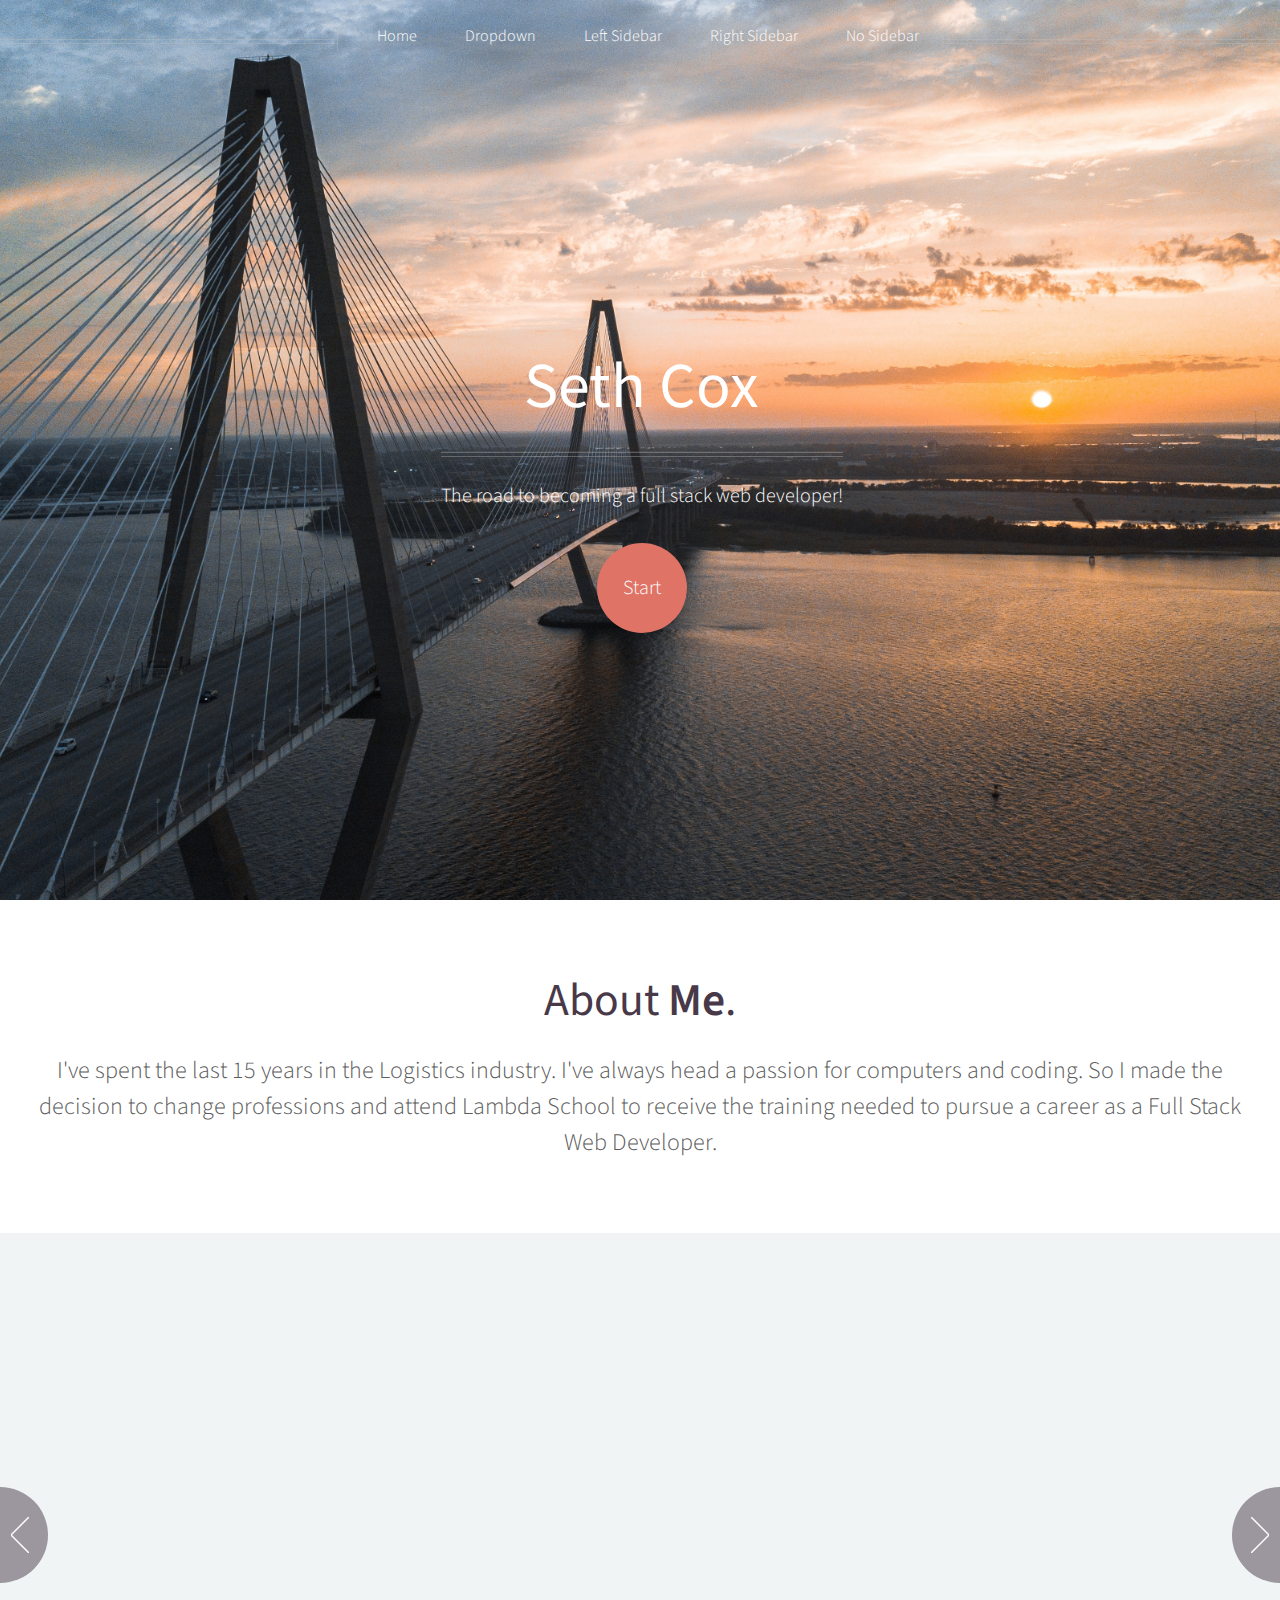
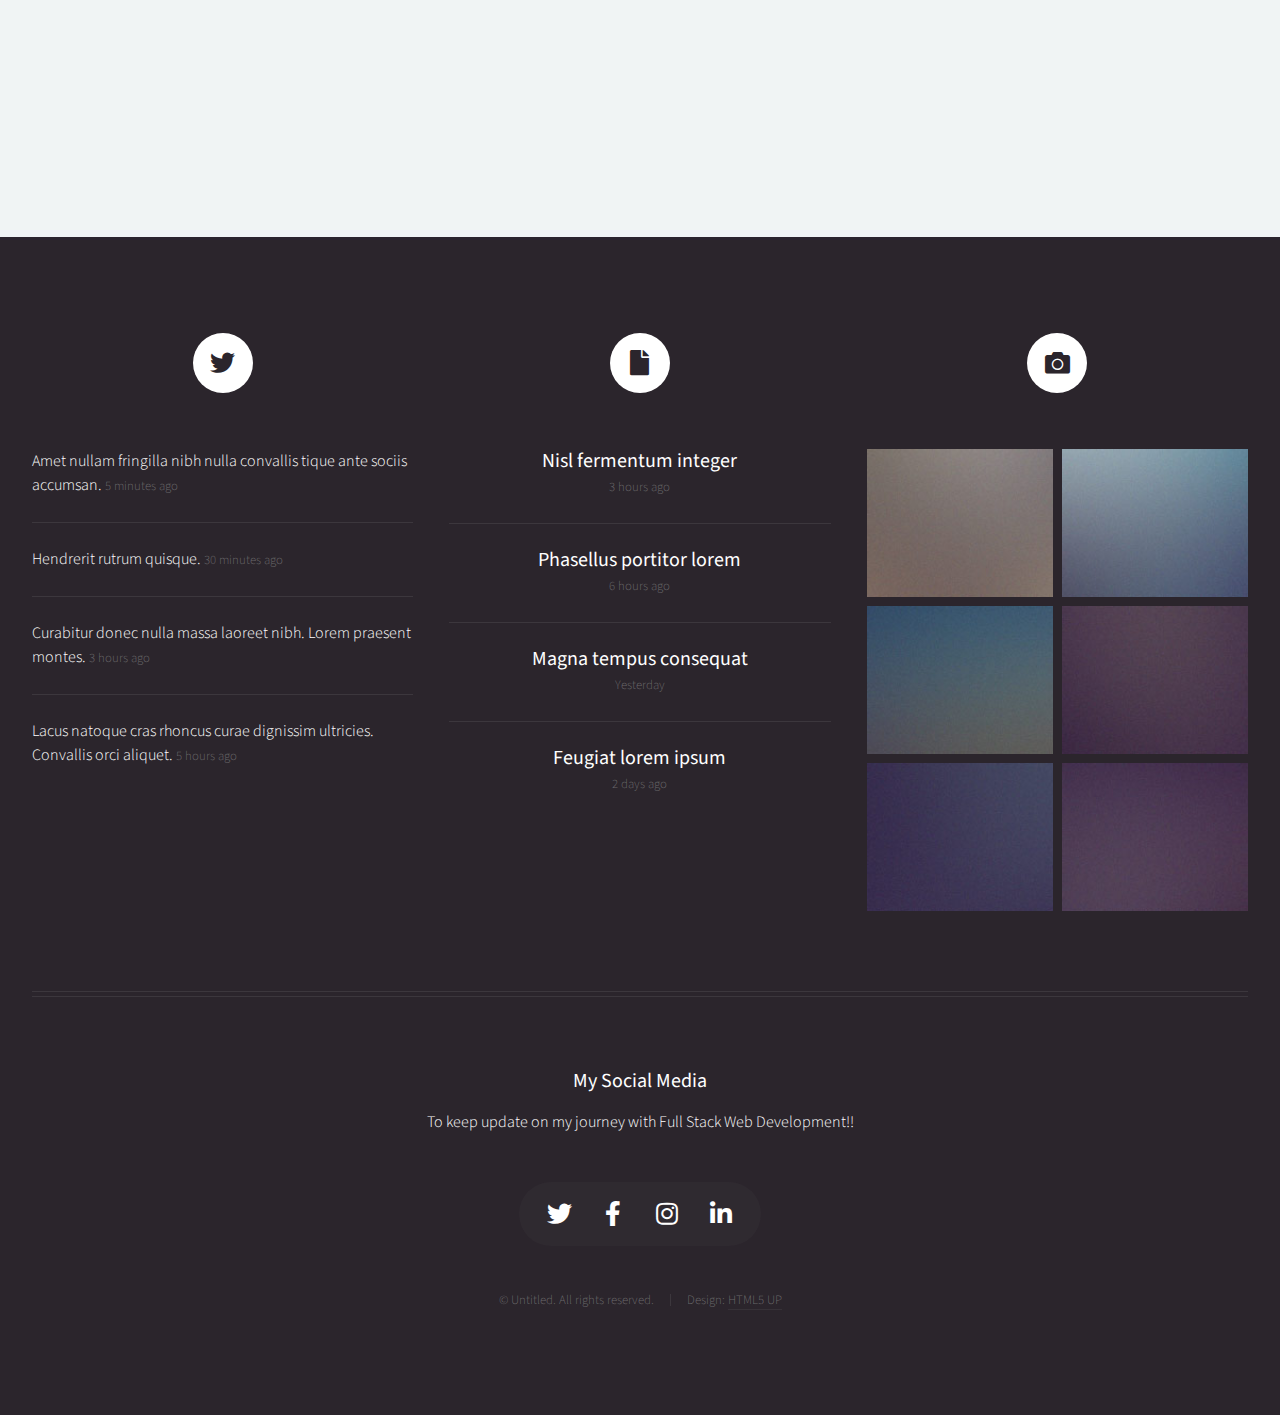
==== commit 74b21765: "Saving updated Paragraph information, updated nav links" ====
--- a/portfolio/index.html
+++ b/portfolio/index.html
@@ -63,10 +63,11 @@
 			<!-- Banner -->
 				<section id="banner">
 					<header>
-						<h2>Hi. You're looking at <strong>Helios</strong>.</h2>
+						<h2>About <strong>Me</strong>.</h2>
 						<p>
-							A (free) responsive site template by <a href="http://html5up.net">HTML5 UP</a>.
-							Built with HTML5/CSS3 and released under the <a href="http://html5up.net/license">CCA</a> license.
+							 I've spent the last 15 years in the Logistics industry.  I've always head
+							 a passion for computers and coding.  So I made the decision to change professions and attend Lambda School to receive the  
+							 training needed to pursue a career as a Full Stack Web Developer.
 						</p>
 					</header>
 				</section>
@@ -76,6 +77,46 @@
 					<div class="reel">
 
 						<article>
+							<a href="https://codepen.io/Sethcox16/full/wvBvmgL"  class="image featured"><img src="images/SweetEatsBakery.jpg" alt="" ></a>
+							<header>
+								<h3><a href="#">Sweet Eats Bakery</a></h3>
+							</header>
+							<p>Sweet Eats Bakery website design</p>
+						</article>
+
+						<article>
+							<a href="#" class="image featured"><img src="images/GreatIdea.jpg" alt="" /></a>
+							<header>
+								<h3><a href="#">Great Idea design #1</a></h3>
+							</header>
+							<p>Basic mark of HTML and CSS.  Services link is working to link to second page. </p>
+						</article>
+
+						<article>
+							<a href="#" class="image featured"><img src="images/responsivedesign.jpg" alt="" /></a>
+							<header>
+								<h3><a href="#">Great Idea #3 with Responsive design</a></h3>
+							</header>
+							<p>Basic mark up of HTML and CSS with responsive design.</p>
+						</article>
+
+						<article>
+							<a href="https://sethc16.github.io/Sprint-Challenge--User-Interface/" class="image featured"><img src="images/sprint-challenge.jpg" alt="" /></a>
+							<header>
+								<h3><a href="#">Sprint Challenge</a></h3>
+							</header>
+							<p>The cumulation of everything learned week 1.</p>
+						</article>
+
+						<!-- <article>
+							<a href="#" class="image featured"><img src="images/pic05.jpg" alt="" /></a>
+							<header>
+								<h3><a href="#">Varius magnis sollicitudin</a></h3>
+							</header>
+							<p>Commodo id natoque malesuada sollicitudin elit suscipit magna.</p>
+						</article>
+
+						<article>
 							<a href="#" class="image featured"><img src="images/pic01.jpg" alt="" /></a>
 							<header>
 								<h3><a href="#">Pulvinar sagittis congue</a></h3>
@@ -113,56 +154,16 @@
 								<h3><a href="#">Varius magnis sollicitudin</a></h3>
 							</header>
 							<p>Commodo id natoque malesuada sollicitudin elit suscipit magna.</p>
-						</article>
-
-						<article>
-							<a href="#" class="image featured"><img src="images/pic01.jpg" alt="" /></a>
-							<header>
-								<h3><a href="#">Pulvinar sagittis congue</a></h3>
-							</header>
-							<p>Commodo id natoque malesuada sollicitudin elit suscipit magna.</p>
-						</article>
-
-						<article>
-							<a href="#" class="image featured"><img src="images/pic02.jpg" alt="" /></a>
-							<header>
-								<h3><a href="#">Fermentum sagittis proin</a></h3>
-							</header>
-							<p>Commodo id natoque malesuada sollicitudin elit suscipit magna.</p>
-						</article>
-
-						<article>
-							<a href="#" class="image featured"><img src="images/pic03.jpg" alt="" /></a>
-							<header>
-								<h3><a href="#">Sed quis rhoncus placerat</a></h3>
-							</header>
-							<p>Commodo id natoque malesuada sollicitudin elit suscipit magna.</p>
-						</article>
-
-						<article>
-							<a href="#" class="image featured"><img src="images/pic04.jpg" alt="" /></a>
-							<header>
-								<h3><a href="#">Ultrices urna sit lobortis</a></h3>
-							</header>
-							<p>Commodo id natoque malesuada sollicitudin elit suscipit magna.</p>
-						</article>
-
-						<article>
-							<a href="#" class="image featured"><img src="images/pic05.jpg" alt="" /></a>
-							<header>
-								<h3><a href="#">Varius magnis sollicitudin</a></h3>
-							</header>
-							<p>Commodo id natoque malesuada sollicitudin elit suscipit magna.</p>
-						</article>
+						</article> -->
 
 					</div>
 				</section>
 
 			<!-- Main -->
-				<div class="wrapper style2">
+				<!-- <div class="wrapper style2">
 
 					<article id="main" class="container special">
-						<a href="#" class="image featured"><img src="images/pic06.jpg" alt="" /></a>
+						<a href="#" class="image featured"><img src="images/sprint-challenge.png" alt="" /></a>
 						<header>
 							<h2><a href="#">Sed massa imperdiet magnis</a></h2>
 							<p>
@@ -185,10 +186,10 @@
 						</footer>
 					</article>
 
-				</div>
+				</div> -->
 
 			<!-- Features -->
-				<div class="wrapper style1">
+				<!-- <div class="wrapper style1">
 
 					<section id="features" class="container special">
 						<header>
@@ -229,7 +230,7 @@
 						</div>
 					</section>
 
-				</div>
+				</div> -->
 
 			<!-- Footer -->
 				<div id="footer">
@@ -345,16 +346,16 @@
 								<!-- Contact -->
 									<section class="contact">
 										<header>
-											<h3>Nisl turpis nascetur interdum?</h3>
+											<h3>My Social Media</h3>
 										</header>
-										<p>Urna nisl non quis interdum mus ornare ridiculus egestas ridiculus lobortis vivamus tempor aliquet.</p>
+										<p>To keep update on my journey with Full Stack Web Development!!</p>
 										<ul class="icons">
-											<li><a href="#" class="icon brands fa-twitter"><span class="label">Twitter</span></a></li>
-											<li><a href="#" class="icon brands fa-facebook-f"><span class="label">Facebook</span></a></li>
-											<li><a href="#" class="icon brands fa-instagram"><span class="label">Instagram</span></a></li>
-											<li><a href="#" class="icon brands fa-pinterest"><span class="label">Pinterest</span></a></li>
-											<li><a href="#" class="icon brands fa-dribbble"><span class="label">Dribbble</span></a></li>
-											<li><a href="#" class="icon brands fa-linkedin-in"><span class="label">Linkedin</span></a></li>
+											<li><a href="https://twitter.com/sethcox8" class="icon brands fa-twitter"><span class="label">Twitter</span></a></li>
+											<li><a href="https://www.facebook.com/seth.cox.75" class="icon brands fa-facebook-f"><span class="label">Facebook</span></a></li>
+											<li><a href="https://www.instagram.com/sethac/" class="icon brands fa-instagram"><span class="label">Instagram</span></a></li>
+											<!-- <li><a href="#" class="icon brands fa-pinterest"><span class="label">Pinterest</span></a></li>
+											<li><a href="#" class="icon brands fa-dribbble"><span class="label">Dribbble</span></a></li> -->
+											<li><a href="https://www.linkedin.com/in/seth-cox-73441772/" class="icon brands fa-linkedin-in"><span class="label">Linkedin</span></a></li>
 										</ul>
 									</section>
 
--- a/portfolio/assets/css/main.css
+++ b/portfolio/assets/css/main.css
@@ -1800,7 +1800,8 @@
 			width: 100%;
 			margin: 0 0 4em 0;
 		}
-
+		
+	
 		.image.left {
 			float: left;
 			margin: 0 2em 2em 0;
@@ -2176,7 +2177,7 @@
 
 	#header {
 		position: relative;
-		background-image: url("../../images/header.jpg");
+		background-image: url("../../images/charleston.jpg");
 		background-size: cover;
 		background-position: center center;
 		background-attachment: fixed;
